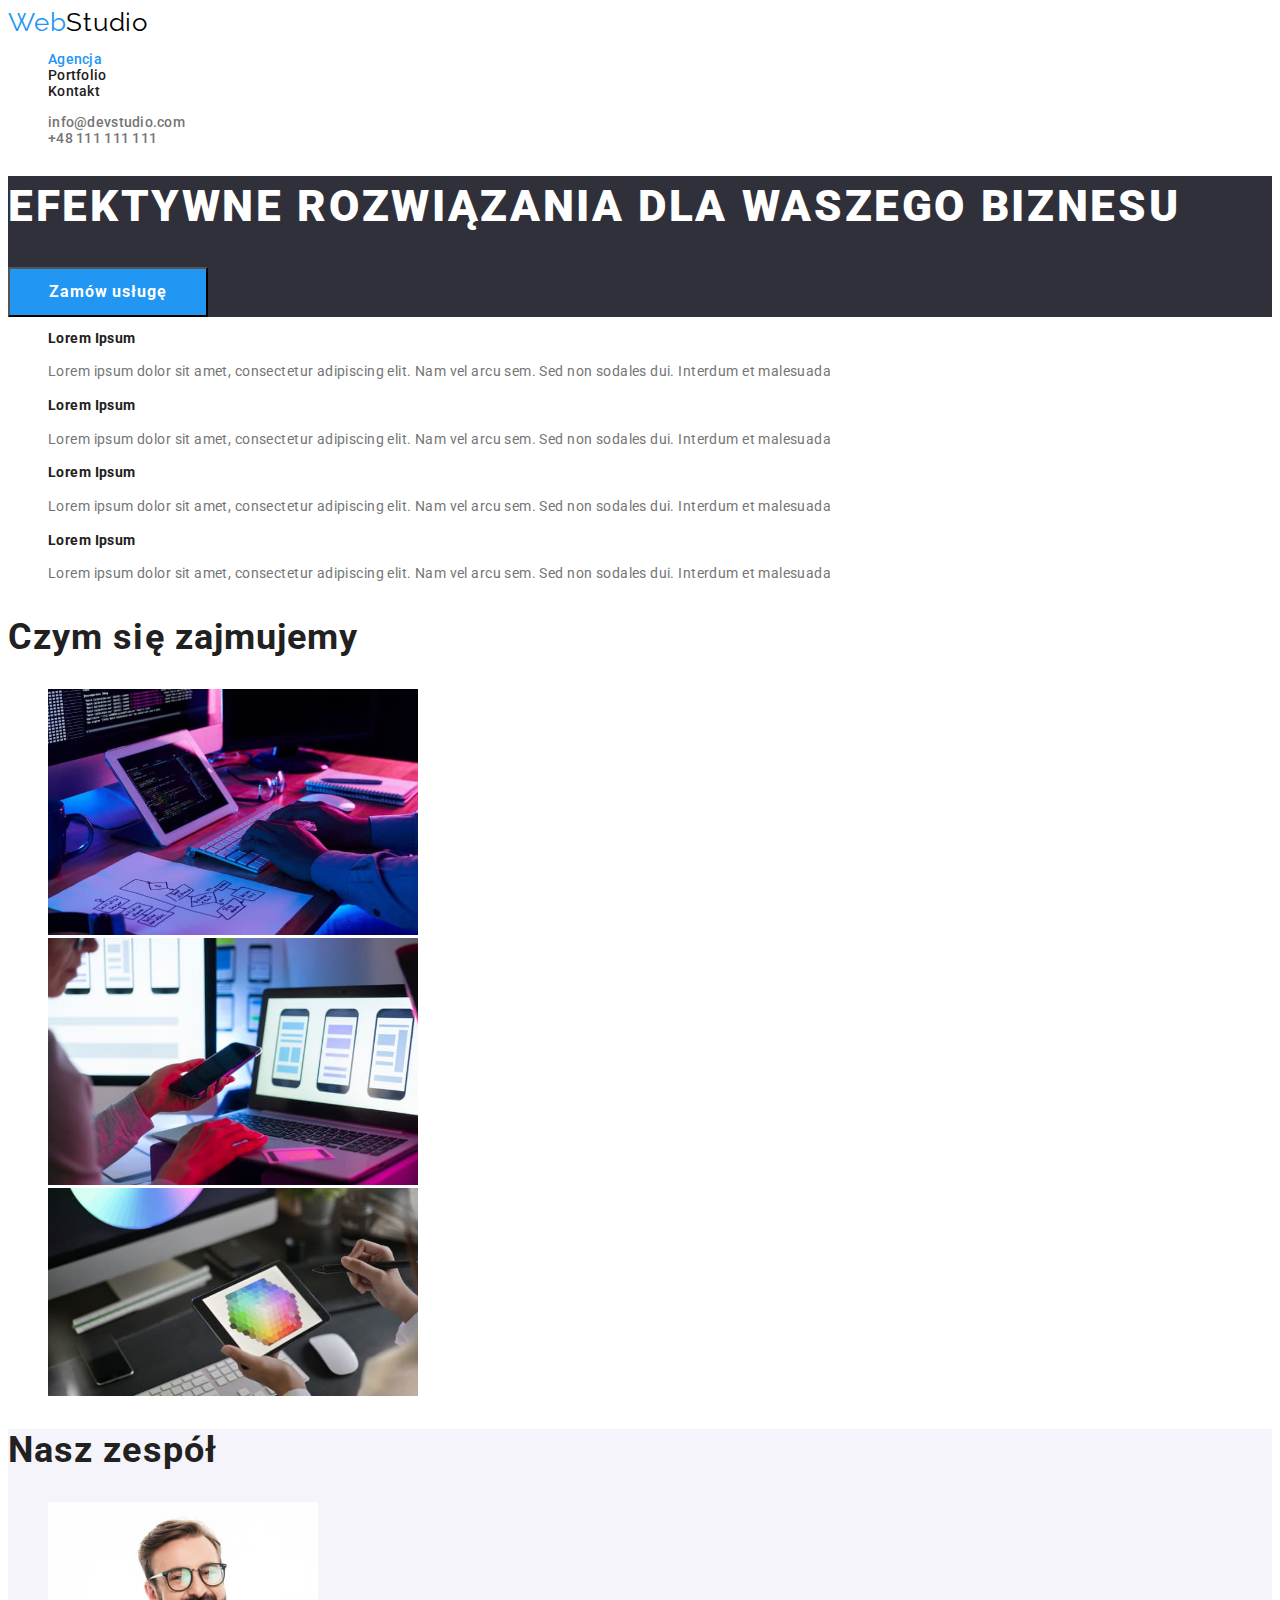
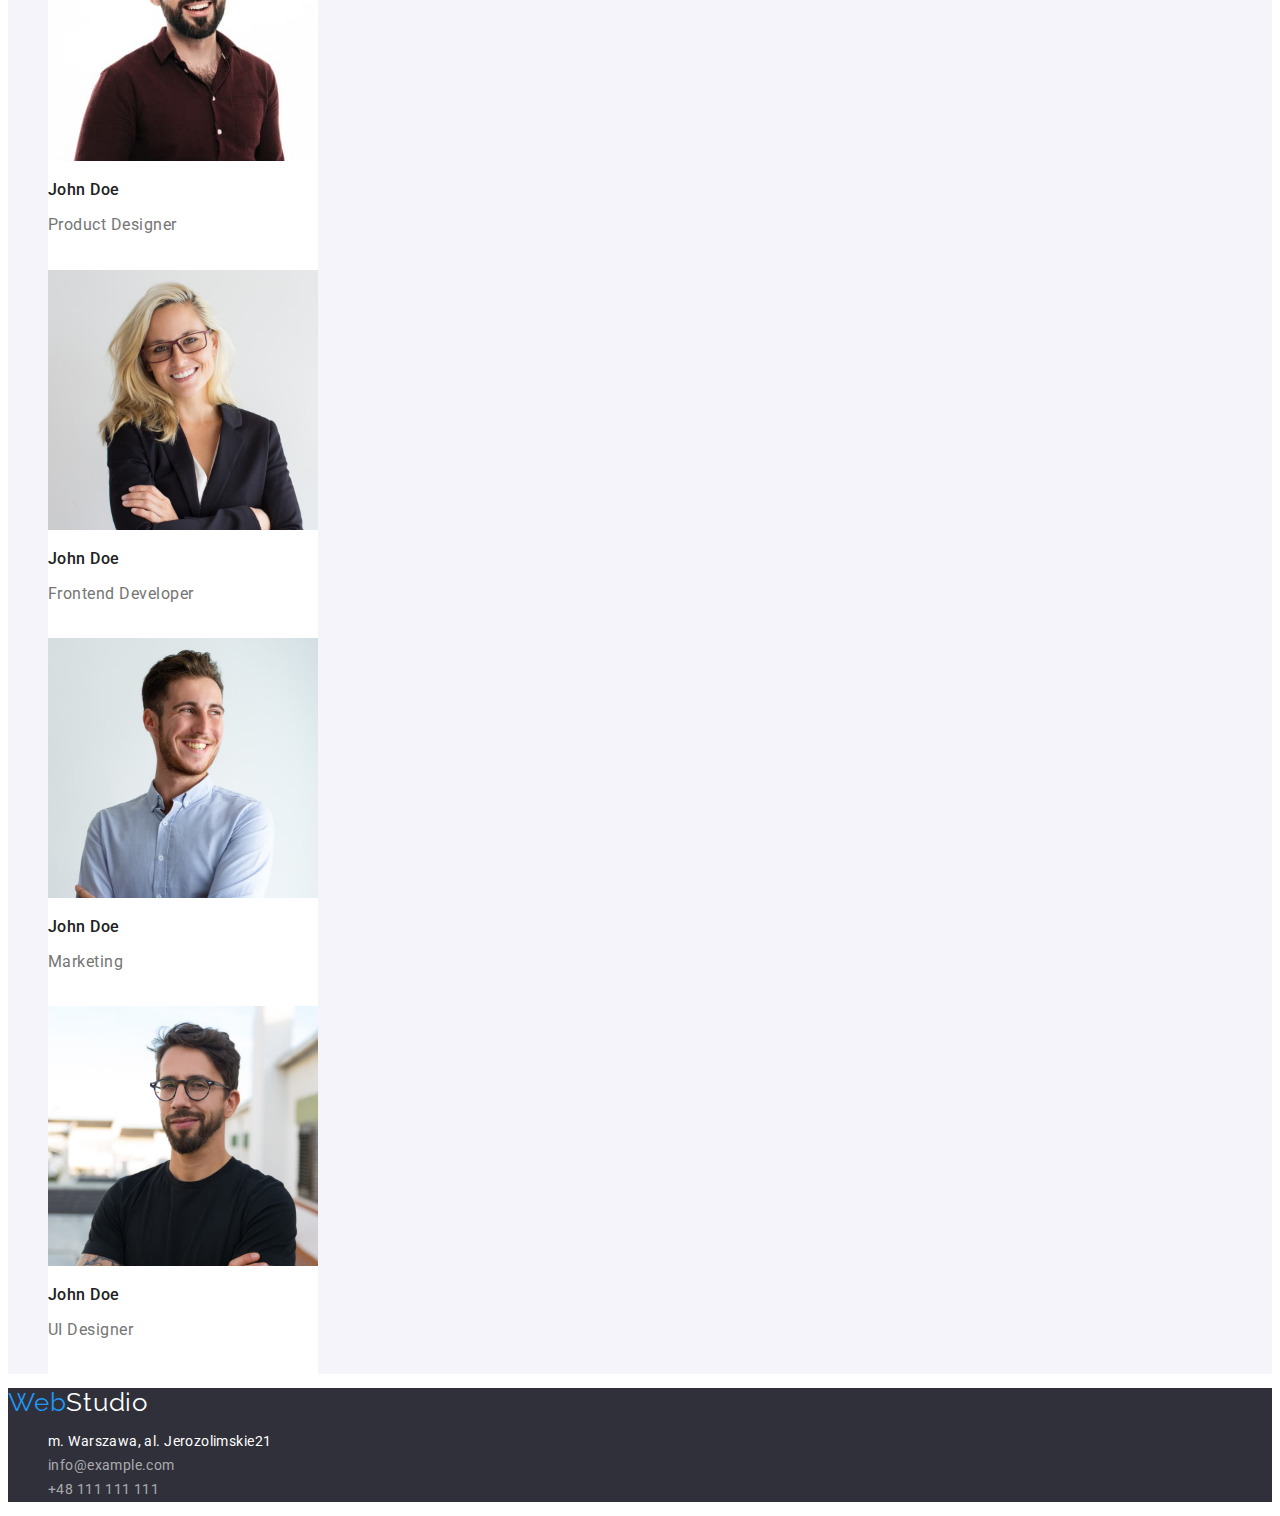
==== index.html @ f98ea54a "e" ====
<!DOCTYPE html>
<html lang="pl">
  <head>
    <meta charset="UTF-8" />
    <meta http-equiv="X-UA-Compatible" content="IE=edge" />
    <meta name="viewport" content="width=<device-width>, initial-scale=1.0" />
    <title>Studio</title>
    <link rel="preconnect" href="https://fonts.googleapis.com" />
    <link rel="preconnect" href="https://fonts.gstatic.com" crossorigin />
    <link
      href="https://fonts.googleapis.com/css2?family=Koulen&family=Montserrat:wght@400;700&family=Nothing+You+Could+Do&family=Raleway:wght@700&family=Roboto:wght@400;500;700;900&display=swap"
      rel="stylesheet"
    />
    <link href="./css/styles.css" rel="stylesheet" />
  </head>
  <body>
    <header>
      <a class="links" href="./index.html"
        ><span class="main-card part-one">Web</span
        ><span class="main-card part-two">Studio</span></a
      >
      <nav>
        <ul>
          <li class="list-item">
            <a class="links agency" href="./index.html">Agencja</a>
          </li>
          <li class="list-item">
            <a class="links pages" href="./portfolio.html">Portfolio</a>
          </li>
          <li class="list-item">
            <a class="links pages" href="#">Kontakt</a>
          </li>
        </ul>
      </nav>
      <ul>
        <li class="list-item">
          <a class="links contacts" href="mailto:info@devstudio.com"
            >info@devstudio.com</a
          >
        </li>
        <li class="list-item">
          <a class="links contacts" href="tel:+48111111111">+48 111 111 111</a>
        </li>
      </ul>
    </header>
    <main>
      <section class="main">
        <h1 class="main-header">EFEKTYWNE ROZWIĄZANIA DLA WASZEGO BIZNESU</h1>
        <button class="main-button button-text" type="button">
          Zamów usługę
        </button>
      </section>
      <section class="list-descritpion">
        <ul>
          <li class="list-item">
            <h3 class="header">Lorem Ipsum</h3>
            <p class="description">
              Lorem ipsum dolor sit amet, consectetur adipiscing elit. Nam vel
              arcu sem. Sed non sodales dui. Interdum et malesuada
            </p>
          </li>
          <li class="list-item">
            <h3 class="header">Lorem Ipsum</h3>
            <p class="description">
              Lorem ipsum dolor sit amet, consectetur adipiscing elit. Nam vel
              arcu sem. Sed non sodales dui. Interdum et malesuada
            </p>
          </li>
          <li class="list-item">
            <h3 class="header">Lorem Ipsum</h3>
            <p class="description">
              Lorem ipsum dolor sit amet, consectetur adipiscing elit. Nam vel
              arcu sem. Sed non sodales dui. Interdum et malesuada
            </p>
          </li>
          <li class="list-item">
            <h3 class="header">Lorem Ipsum</h3>
            <p class="description">
              Lorem ipsum dolor sit amet, consectetur adipiscing elit. Nam vel
              arcu sem. Sed non sodales dui. Interdum et malesuada
            </p>
          </li>
        </ul>
      </section>
      <section>
        <h2 class="title">Czym się zajmujemy</h2>
        <ul>
          <li class="list-item">
            <img
              src="./images/programming1.jpg"
              alt="programowanie"
              width="370"
            />
          </li>

          <li class="list-item">
            <img
              src="./images/programming2.jpg"
              alt="zdjęcie pracy programisty"
              width="370"
            />
          </li>

          <li class="list-item">
            <img
              src="./images/programming3.jpg"
              alt="rysunek na tablecie"
              width="370"
            />
          </li>
        </ul>
      </section>
      <section class="team">
        <h2 class="title">Nasz zespół</h2>
        <ul>
          <li class="item list-item">
            <img
              src="./images/programista1.jpg"
              alt="zdjęcie product designera"
              width="270"
            />
            <h3 class="team-members">John Doe</h3>

            <p class="profession">Product Designer</p>
          </li>
          <li class="item list-item">
            <img
              src="./images/programista2.jpg"
              alt="zdjęcie frontend developera"
              width="270"
            />
            <h3 class="team-members">John Doe</h3>
            <p class="profession">Frontend Developer</p>
          </li>
          <li class="item list-item">
            <img
              src="./images/programista3.jpg"
              alt="zdjęcie marketingowca"
              width="270"
            />
            <h3 class="team-members">John Doe</h3>
            <p class="profession">Marketing</p>
          </li>
          <li class="item list-item">
            <img
              src="./images/programista4.jpg"
              alt="zdjęcie UI designera"
              width="270"
            />
            <h3 class="team-members">John Doe</h3>
            <p class="profession">UI Designer</p>
          </li>
        </ul>
      </section>
    </main>
    <footer class="main-footer">
      <a class="links" href="./index.html"
        ><span class="main-card part-one footer-logo">Web</span
        ><span class="main-card part-logo footer-logo">Studio</span></a
      >
      <address>
        <ul>
          <li class="list-item">
            <a
              class="links digits"
              href="https://goo.gl/maps/2fAuvZjree4Hr7bS9"
              target="_blank"
              rel="noopener nofollow"
              >m. Warszawa, al. Jerozolimskie21</a
            >
          </li>
          <li class="list-item">
            <a class="links contact" href="mailto:info@example.com"
              >info@example.com</a
            >
          </li>
          <li class="list-item">
            <a class="links contact" href="tel:+48111111111">+48 111 111 111</a>
          </li>
        </ul>
      </address>
    </footer>
  </body>
</html>
---- css/styles.css ----
:root {
  --background-color: #ffffff;
  --secondary-font-color: #2196f3;
  --main-button-color: #000000;
  --background-button-color: #2196f3;
  --main-text-color: #212121;
  --secondary-text-color: #ffffff;
  --paragraph-text-color: #757575;
  --footer-text-color: rgba(255, 255, 255, 0.6);
  --background-footer-color: #2f303a;
  --buttons-port-color: #f5f4fa;
  --team-background-color: #f5f4fa;

  --main-font: "Roboto", sans-serif;
}
body {
  background-color: var(--background-color, #ffffff);
  font-family: "Roboto", sans-serif;
  color: var(--main-text-color, #212121);
  font-size: 14px;
  letter-spacing: 0.03em;
}
.links {
  text-decoration: none;
}

.main-card {
  font-family: "Raleway", sans-serif;
  font-size: 26px;
  line-height: 1.1;
  letter-spacing: 0.03em;
}

.main-card:hover,
.main-card:focus {
  color: var(--secondary-font-color, #2196f3);
}

.part-one {
  color: var(--secondary-font-color, #2196f3);
}

.part-two {
  color: var(--main-button-color, #000000);
}

.agency {
  color: var(--secondary-font-color, #2196f3);
  font-family: var(--main-font, "Roboto", sans-serif);
  font-weight: 500;
  font-size: 14px;
  line-height: 1.1;
  letter-spacing: 0.02em;
}

.agency:hover,
.agency:focus {
  color: var(--secondary-font-color, #2196f3);
}

.contacts {
  color: var(--paragraph-text-color, #757575);
  font-family: var(--main-font, "Roboto", sans-serif);
  font-weight: 500;
  font-size: 14px;
  line-height: 1.1;
  letter-spacing: 0.02em;
}

.contacts:hover,
.contacts:focus {
  color: var(--secondary-font-color, #2196f3);
}

.pages {
  color: var(--main-text-color, #212121);
  font-family: var(--main-font, "Roboto", sans-serif);
  font-weight: 500;
  font-size: 14px;
  line-height: 1.1;
  letter-spacing: 0.02em;
}

.pages:hover,
.pages:focus {
  color: var(--secondary-font-color, #2196f3);
}

.list-item {
  list-style-type: none;
}

.item {
  background-color: var(--background-color, #ffffff);
  width: 270px;
  height: 368px;
}

.main {
  background-color: var(--background-footer-color, #21303a);
}

.main-header {
  color: var(--secondary-text-color, #ffffff);
  font-weight: 900;
  font-size: 44px;
  line-height: 1.4;
  letter-spacing: 0.06em;
}

.main-button {
  background-color: var(--background-button-color, #2196f3);
  width: 200px;
  height: 50px;
  cursor: pointer;
}

.button-text {
  color: var(--secondary-text-color, #ffffff);
  font-family: var(--main-font, "Roboto", sans-serif);
  font-weight: 700;
  font-size: 16px;
  line-height: 1.9;
  letter-spacing: 0.06em;
}

.button-text:hover,
.button-text:focus {
  color: var(--secondary-font-color, #2196f3);
}

.header {
  color: var(--main-text-color, #212121);
  font-weight: 700;
  font-size: 14px;
  line-height: 1.1;
  letter-spacing: 0.03em;
}

.description {
  color: var(--paragraph-text-color, #757575);
  font-family: var(--main-font, "Roboto", sans-serif);
  font-size: 14px;
  line-height: 1.7;
  letter-spacing: 0.03em;
}

.list-description {
  padding-bottom: 94px;
}

.title {
  color: var(--main-text-color, #212121);
  font-weight: 700;
  font-size: 36px;
  line-height: 1.2;
  letter-spacing: 0.03em;
}

.team {
  background-color: var(--team-background-color, #f5f4fa);
}

.team-members {
  color: var(--main-text-color, #212121);
  font-family: var(--main-font, "Roboto", sans-serif);
  font-weight: 500;
  font-size: 16px;
  line-height: 1.2;
  letter-spacing: 0.03em;
}

.profession {
  color: var(--paragraph-text-color, #757575);
  font-family: var(--main-font, "Roboto", sans-serif);
  font-size: 16px;
  line-height: 1.2;
  letter-spacing: 0.03em;
}

.main-footer {
  background-color: var(--background-footer-color, #2f303a);
}

.part-logo {
  color: var(--secondary-text-color, #ffffff);
}

.digits {
  color: var(--secondary-text-color, #ffffff);
  font-family: var(--main-font, "Roboto", sans-serif);
  font-style: normal;
  font-size: 14px;
  line-height: 1.7;
  letter-spacing: 0.03em;
}

.digits:hover,
.digits:focus {
  color: var(--secondary-font-color, #2196f3);
}

.contact {
  color: var(--footer-text-color, rgba(255, 255, 255, 0.6));
  font-family: var(--main-font, "Roboto", sans-serif);
  font-style: normal;
  font-size: 14px;
  line-height: 1.7;
  letter-spacing: 0.03em;
}

.contact:hover,
.contact:focus {
  color: var(--secondary-font-color, #2196f3);
}

.secondary-button {
  background-color: var(--buttons-port-color, #f5f4fa);
  font-family: var(--main-font, "Roboto", sans-serif);
  font-weight: 500;
  font-size: 16px;
  line-height: 1.6;
  letter-spacing: 0.03em;
  cursor: pointer;
}

.secondary-button:hover,
.secondary-button:focus {
  background-color: var(--background-button-color, #2196f3);
}

.secondary-item {
  background-color: var(--background-color, #ffffff);
  width: 370px;
  height: 404px;
}

.text {
  color: var(--main-text-color, #212121);
}

.text:hover,
.text:focus {
  color: var(--secondary-text-color, #ffffff);
}

.secondary-description {
  color: var(--main-text-color, #212121);
  font-family: var(--main-font, "Roboto", sans-serif);
  font-weight: 700;
  font-size: 18px;
  line-height: 2;
  letter-spacing: 0.06em;
}

.page-name {
  color: var(--paragraph-text-color, #757575);
  font-family: var(--main-font, "Roboto", sans-serif);
  font-size: 16px;
  line-height: 1.7;
  letter-spacing: 0.03em;
}

.visually-hidden {
  position: absolute;
  width: 1px;
  height: 1px;
  margin: -1px;
  border: 0;
  padding: 0;

  white-space: nowrap;
  clip-path: inset(100%);
  clip: rect(0 0 0 0);
  overflow: hidden;
}
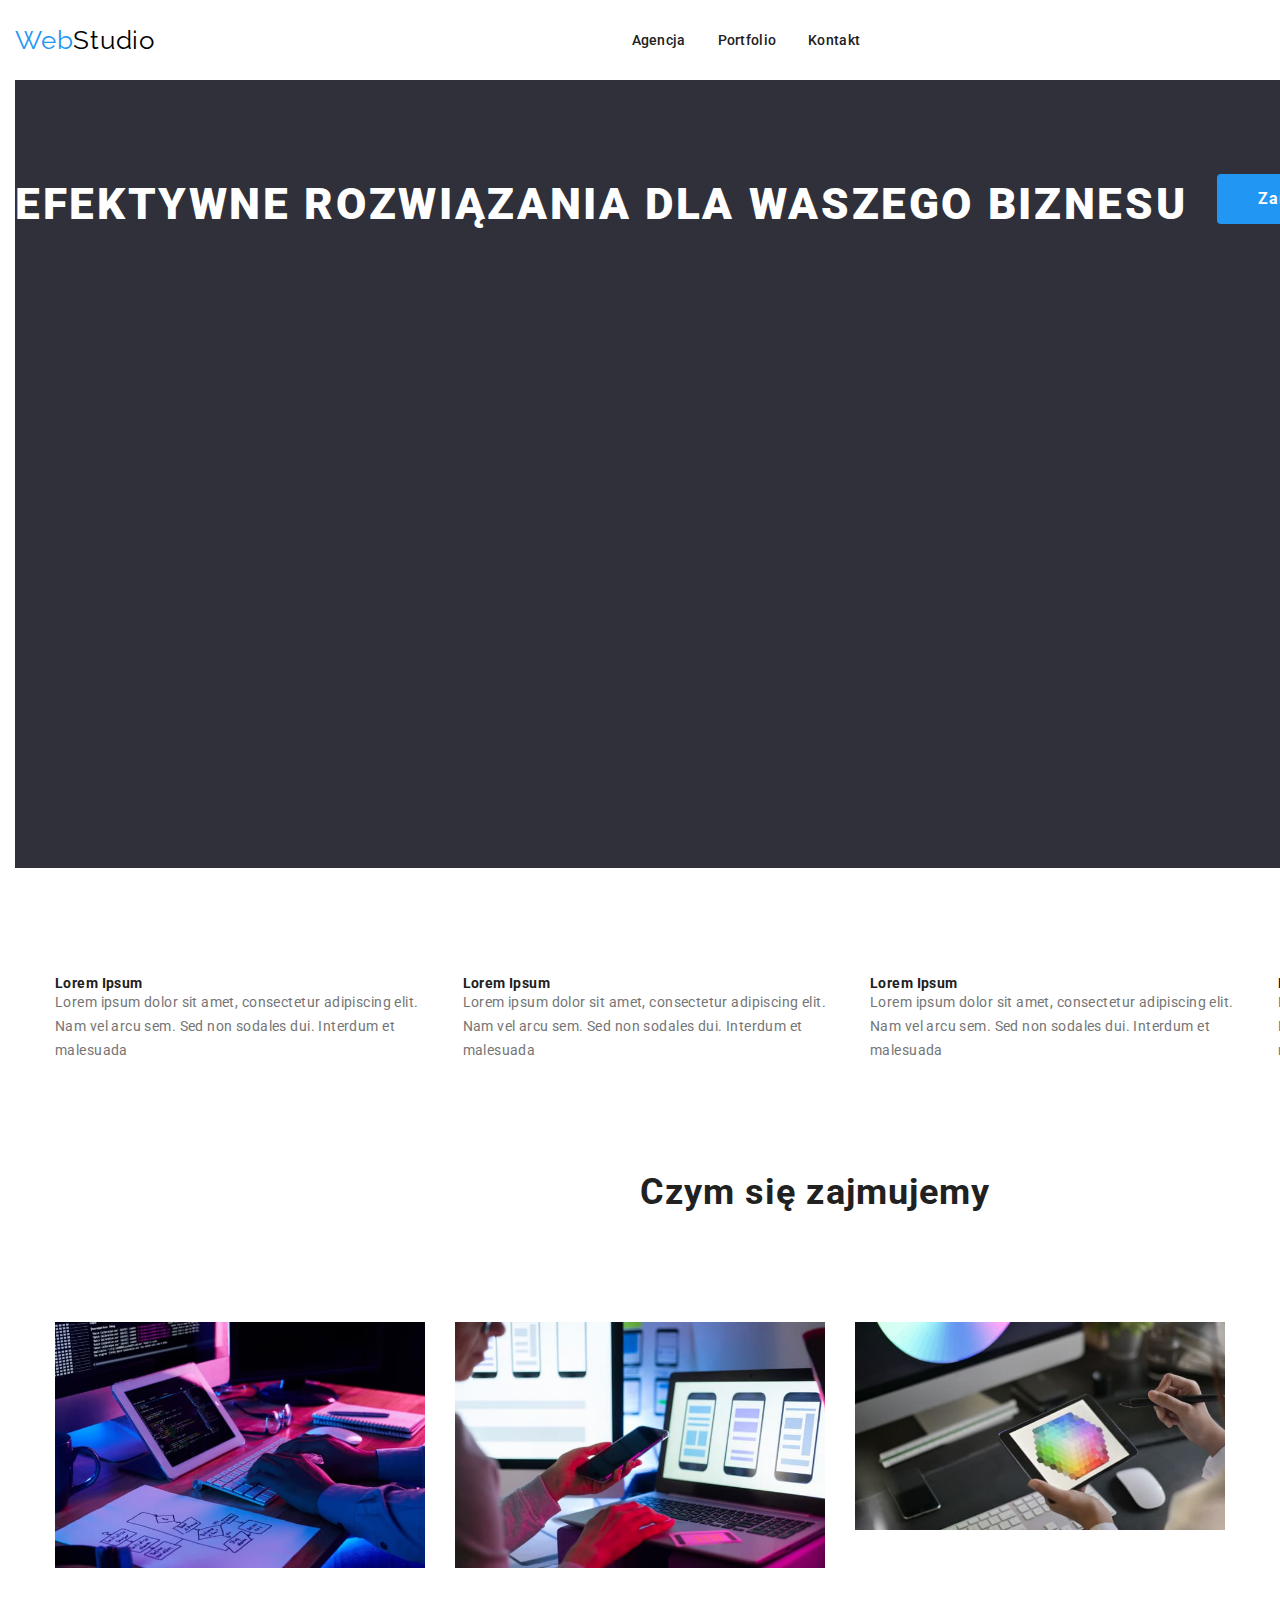
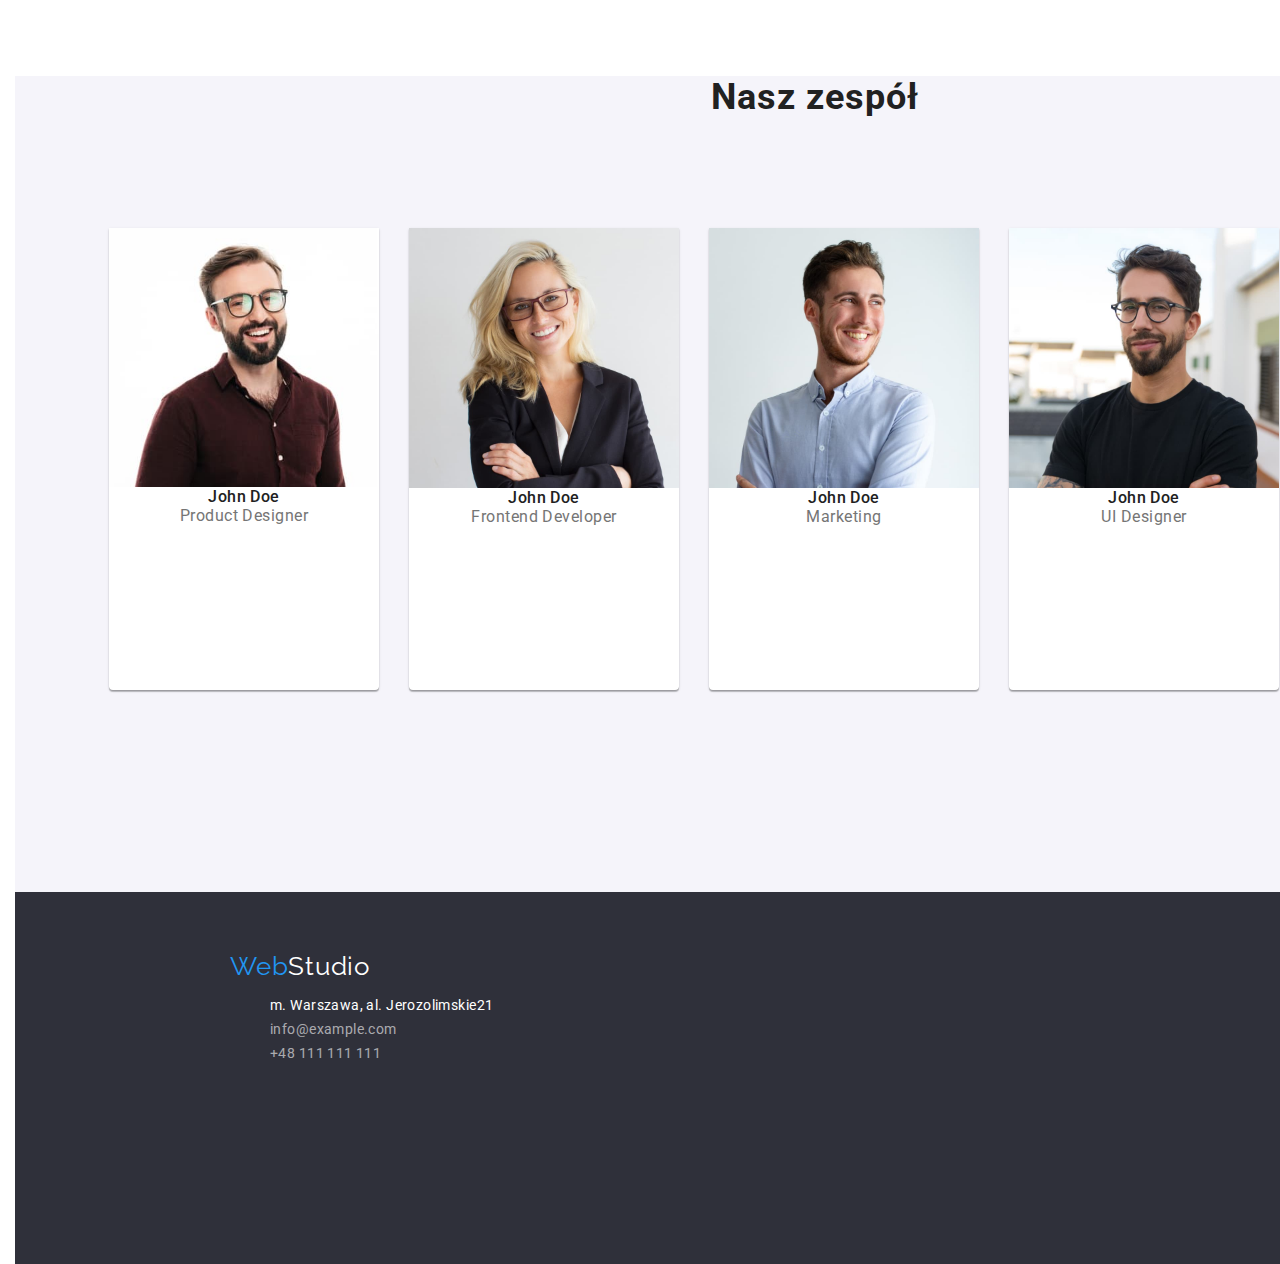
==== commit 155e54e4: "e" ====
--- a/index.html
+++ b/index.html
@@ -11,18 +11,25 @@
       href="https://fonts.googleapis.com/css2?family=Koulen&family=Montserrat:wght@400;700&family=Nothing+You+Could+Do&family=Raleway:wght@700&family=Roboto:wght@400;500;700;900&display=swap"
       rel="stylesheet"
     />
+    <link
+      rel="stylesheet"
+      href="https://cdnjs.cloudflare.com/ajax/libs/modern-normalize/1.1.0/modern-normalize.min.css"
+      integrity="sha512-wpPYUAdjBVSE4KJnH1VR1HeZfpl1ub8YT/NKx4PuQ5NmX2tKuGu6U/JRp5y+Y8XG2tV+wKQpNHVUX03MfMFn9Q=="
+      crossorigin="anonymous"
+      referrerpolicy="no-referrer"
+    />
     <link href="./css/styles.css" rel="stylesheet" />
   </head>
-  <body>
-    <header>
+  <body class="container">
+    <header class="first-header">
       <a class="links" href="./index.html"
         ><span class="main-card part-one">Web</span
         ><span class="main-card part-two">Studio</span></a
       >
       <nav>
-        <ul>
+        <ul class="page">
           <li class="list-item">
-            <a class="links agency" href="./index.html">Agencja</a>
+            <a class="links pages" href="./index.html">Agencja</a>
           </li>
           <li class="list-item">
             <a class="links pages" href="./portfolio.html">Portfolio</a>
@@ -32,26 +39,26 @@
           </li>
         </ul>
       </nav>
-      <ul>
+      <ul class="page">
         <li class="list-item">
           <a class="links contacts" href="mailto:info@devstudio.com"
             >info@devstudio.com</a
           >
         </li>
-        <li class="list-item">
+        <li class="list-item page">
           <a class="links contacts" href="tel:+48111111111">+48 111 111 111</a>
         </li>
       </ul>
     </header>
     <main>
-      <section class="main">
+      <section class="main section">
         <h1 class="main-header">EFEKTYWNE ROZWIĄZANIA DLA WASZEGO BIZNESU</h1>
         <button class="main-button button-text" type="button">
           Zamów usługę
         </button>
       </section>
-      <section class="list-descritpion">
-        <ul>
+      <section>
+        <ul class="section">
           <li class="list-item">
             <h3 class="header">Lorem Ipsum</h3>
             <p class="description">
@@ -84,7 +91,7 @@
       </section>
       <section>
         <h2 class="title">Czym się zajmujemy</h2>
-        <ul>
+        <ul class="section">
           <li class="list-item">
             <img
               src="./images/programming1.jpg"
@@ -112,7 +119,7 @@
       </section>
       <section class="team">
         <h2 class="title">Nasz zespół</h2>
-        <ul>
+        <ul class="section-two">
           <li class="item list-item">
             <img
               src="./images/programista1.jpg"
@@ -158,7 +165,7 @@
         ><span class="main-card part-one footer-logo">Web</span
         ><span class="main-card part-logo footer-logo">Studio</span></a
       >
-      <address>
+      <address class="address">
         <ul>
           <li class="list-item">
             <a
--- a/css/styles.css
+++ b/css/styles.css
@@ -44,46 +44,41 @@
   color: var(--main-button-color, #000000);
 }
 
-.agency {
-  color: var(--secondary-font-color, #2196f3);
+.contacts {
+  color: var(--paragraph-text-color, #757575);
   font-family: var(--main-font, "Roboto", sans-serif);
   font-weight: 500;
   font-size: 14px;
   line-height: 1.1;
   letter-spacing: 0.02em;
-}
-
-.agency:hover,
-.agency:focus {
-  color: var(--secondary-font-color, #2196f3);
-}
-
-.contacts {
-  color: var(--paragraph-text-color, #757575);
+  flex-direction: row;
+  align-items: center;
+}
+
+.contacts:hover,
+.contacts:focus {
+  color: var(--secondary-font-color, #2196f3);
+}
+
+.pages {
+  color: var(--main-text-color, #212121);
   font-family: var(--main-font, "Roboto", sans-serif);
   font-weight: 500;
   font-size: 14px;
   line-height: 1.1;
   letter-spacing: 0.02em;
-}
-
-.contacts:hover,
-.contacts:focus {
-  color: var(--secondary-font-color, #2196f3);
-}
-
-.pages {
-  color: var(--main-text-color, #212121);
-  font-family: var(--main-font, "Roboto", sans-serif);
-  font-weight: 500;
-  font-size: 14px;
-  line-height: 1.1;
-  letter-spacing: 0.02em;
+  gap: 32px;
 }
 
 .pages:hover,
 .pages:focus {
   color: var(--secondary-font-color, #2196f3);
+}
+
+.page {
+  display: flex;
+  flex-direction: row;
+  gap: 32px;
 }
 
 .list-item {
@@ -94,10 +89,16 @@
   background-color: var(--background-color, #ffffff);
   width: 270px;
   height: 368px;
+  box-shadow: 0px 1px 3px rgba(0, 0, 0, 0.12), 0px 1px 1px rgba(0, 0, 0, 0.14),
+    0px 2px 1px rgba(0, 0, 0, 0.2);
+  border-radius: 0px 0px 4px 4px;
+  padding-bottom: 94px;
 }
 
 .main {
   background-color: var(--background-footer-color, #21303a);
+  width: 1600px;
+  height: 600px;
 }
 
 .main-header {
@@ -106,6 +107,7 @@
   font-size: 44px;
   line-height: 1.4;
   letter-spacing: 0.06em;
+  margin-bottom: 30px;
 }
 
 .main-button {
@@ -113,6 +115,8 @@
   width: 200px;
   height: 50px;
   cursor: pointer;
+  border: none;
+  border-radius: 4px;
 }
 
 .button-text {
@@ -146,7 +150,10 @@
 }
 
 .list-description {
-  padding-bottom: 94px;
+  display: flex;
+  flex-direction: column;
+  gap: 30px;
+  padding: 94px;
 }
 
 .title {
@@ -155,10 +162,13 @@
   font-size: 36px;
   line-height: 1.2;
   letter-spacing: 0.03em;
+  text-align: center;
 }
 
 .team {
   background-color: var(--team-background-color, #f5f4fa);
+  width: 1600px;
+  padding-bottom: 94px;
 }
 
 .team-members {
@@ -168,6 +178,7 @@
   font-size: 16px;
   line-height: 1.2;
   letter-spacing: 0.03em;
+  text-align: center;
 }
 
 .profession {
@@ -176,10 +187,16 @@
   font-size: 16px;
   line-height: 1.2;
   letter-spacing: 0.03em;
+  text-align: center;
 }
 
 .main-footer {
   background-color: var(--background-footer-color, #2f303a);
+  width: 1600px;
+  height: 252px;
+  padding-left: 215px;
+  padding-top: 60px;
+  padding-bottom: 60px;
 }
 
 .part-logo {
@@ -222,6 +239,16 @@
   line-height: 1.6;
   letter-spacing: 0.03em;
   cursor: pointer;
+  border: none;
+}
+
+.button {
+  display: flex;
+  flex-direction: row;
+  border-radius: 4px;
+  justify-content: center;
+  align-items: center;
+  gap: 8px;
 }
 
 .secondary-button:hover,
@@ -251,6 +278,7 @@
   font-size: 18px;
   line-height: 2;
   letter-spacing: 0.06em;
+  text-align: center;
 }
 
 .page-name {
@@ -259,6 +287,7 @@
   font-size: 16px;
   line-height: 1.7;
   letter-spacing: 0.03em;
+  text-align: center;
 }
 
 .visually-hidden {
@@ -274,3 +303,68 @@
   clip: rect(0 0 0 0);
   overflow: hidden;
 }
+
+.container {
+  width: 1600px;
+  margin: 0 auto;
+  padding: 0 15px;
+}
+
+h1,
+h2,
+h3,
+h4,
+h5,
+h6,
+p {
+  margin: 0;
+  justify-content: center;
+}
+
+img {
+  display: block;
+  max-width: 100%;
+  height: auto;
+}
+
+.section {
+  padding-top: 94px;
+  padding-bottom: 94px;
+  width: 1600px;
+
+  display: flex;
+  flex-direction: row;
+  gap: 30px;
+  align-items: space-around;
+}
+
+.portfolio-section {
+  width: 1170px;
+  display: flex;
+  flex-direction: row;
+  flex-wrap: wrap;
+  align-content: center;
+  gap: 30px;
+}
+
+.section-two {
+  padding: 94px;
+  width: 1170px;
+  left: 215px;
+  top: 174px;
+
+  display: flex;
+  flex-direction: row;
+  justify-content: center;
+  align-items: center;
+  gap: 30px;
+}
+
+.first-header {
+  width: 1600px;
+  height: 80px;
+
+  display: flex;
+  align-items: center;
+  justify-content: space-between;
+}
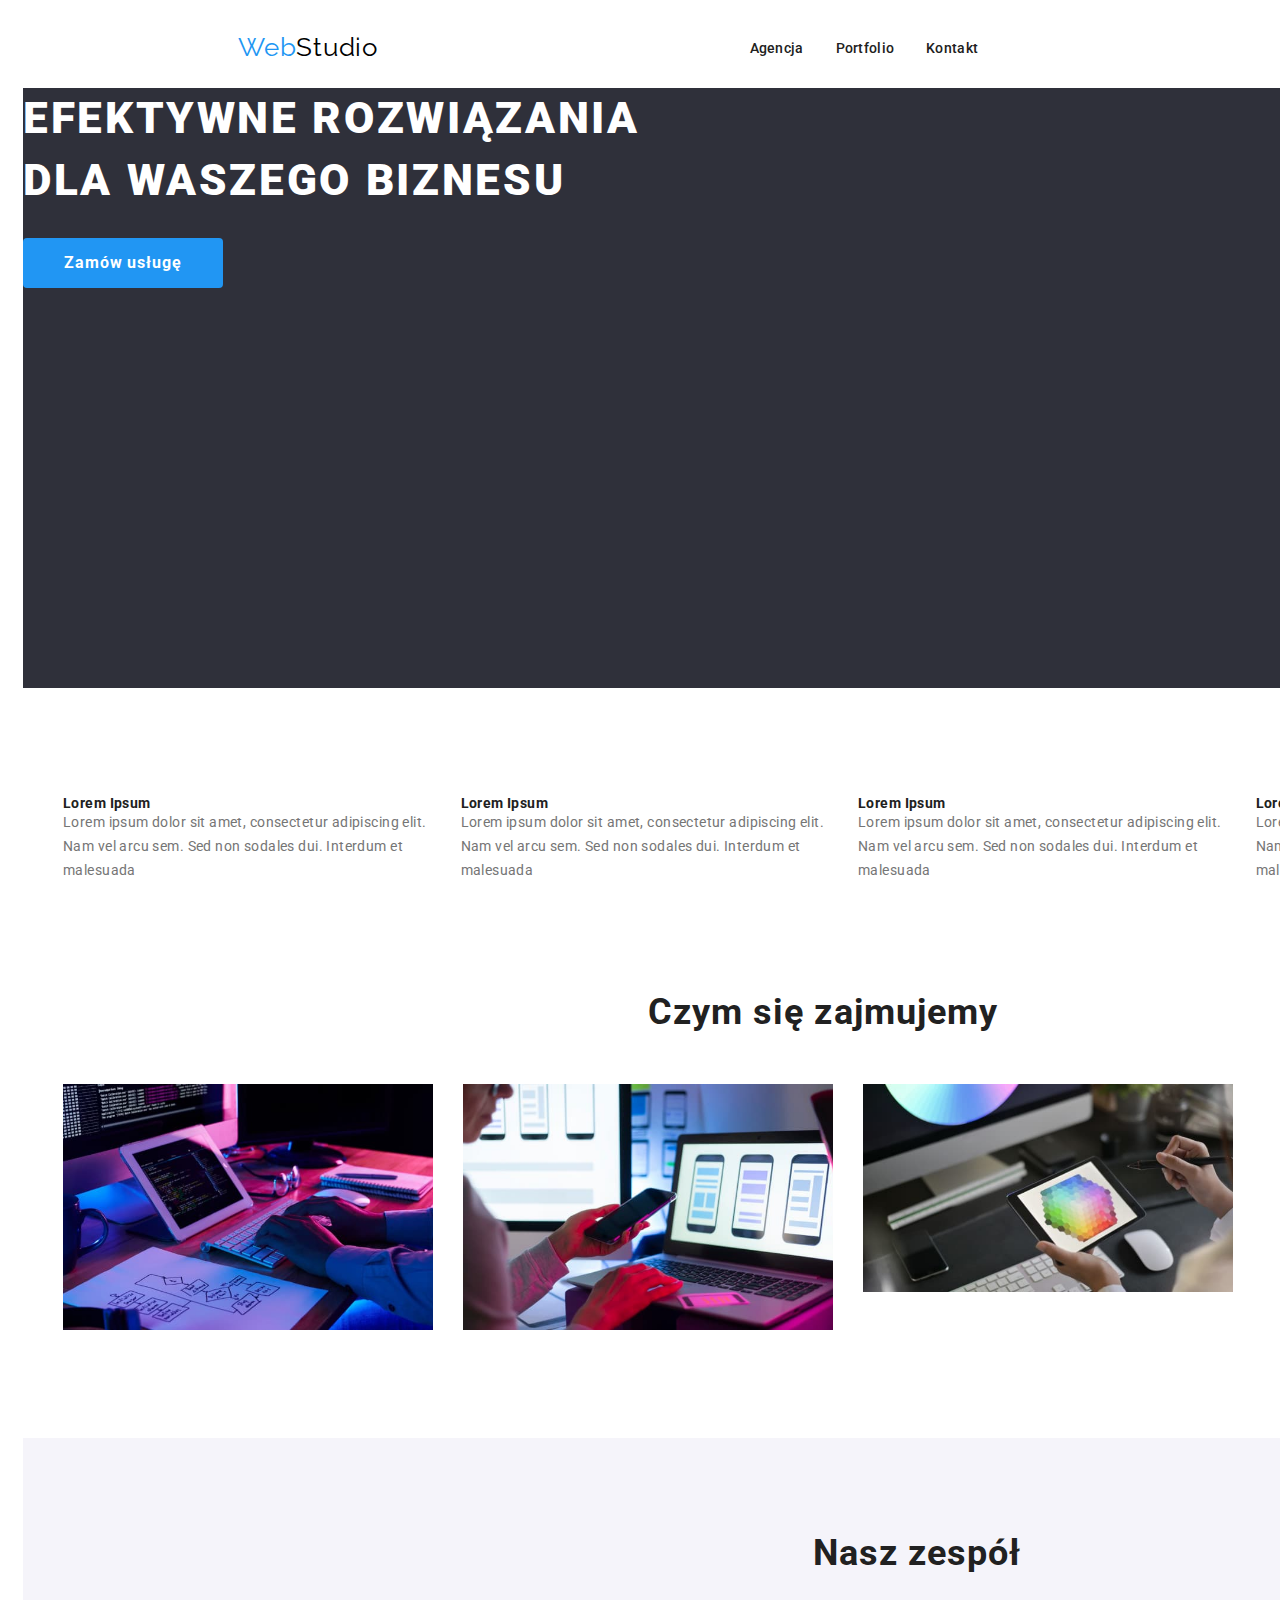
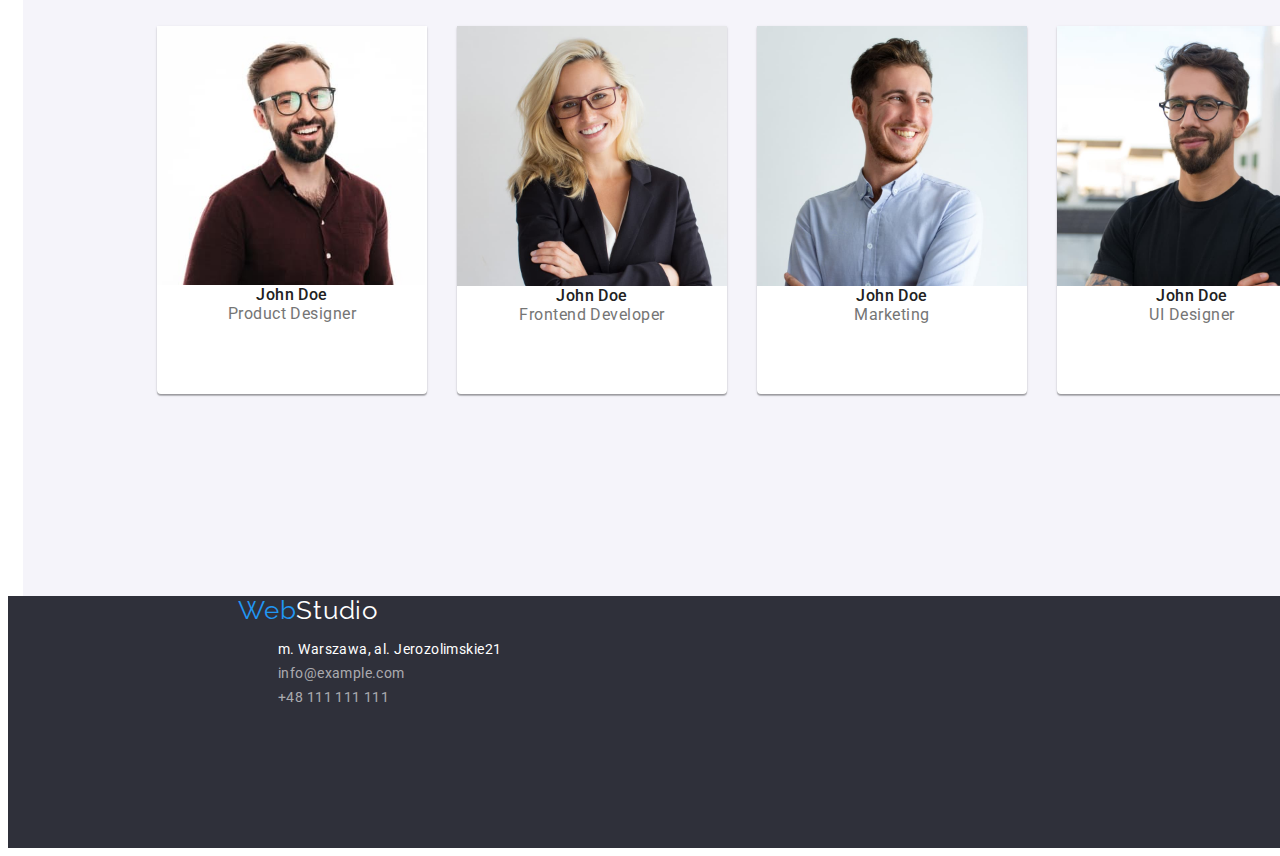
==== commit c3809663: "e" ====
--- a/index.html
+++ b/index.html
@@ -20,9 +20,9 @@
     />
     <link href="./css/styles.css" rel="stylesheet" />
   </head>
-  <body class="container">
-    <header class="first-header">
-      <a class="links" href="./index.html"
+  <body>
+    <header class="first-header container">
+      <a class="links logo" href="./index.html"
         ><span class="main-card part-one">Web</span
         ><span class="main-card part-two">Studio</span></a
       >
@@ -50,8 +50,8 @@
         </li>
       </ul>
     </header>
-    <main>
-      <section class="main section">
+    <main class="container">
+      <section class="main">
         <h1 class="main-header">EFEKTYWNE ROZWIĄZANIA DLA WASZEGO BIZNESU</h1>
         <button class="main-button button-text" type="button">
           Zamów usługę
@@ -91,7 +91,7 @@
       </section>
       <section>
         <h2 class="title">Czym się zajmujemy</h2>
-        <ul class="section">
+        <ul class="section-two">
           <li class="list-item">
             <img
               src="./images/programming1.jpg"
@@ -160,13 +160,13 @@
         </ul>
       </section>
     </main>
-    <footer class="main-footer">
-      <a class="links" href="./index.html"
+    <footer class="main-footer container">
+      <a class="links logo" href="./index.html"
         ><span class="main-card part-one footer-logo">Web</span
         ><span class="main-card part-logo footer-logo">Studio</span></a
       >
-      <address class="address">
-        <ul>
+      <address>
+        <ul class="address">
           <li class="list-item">
             <a
               class="links digits"
--- a/css/styles.css
+++ b/css/styles.css
@@ -83,6 +83,7 @@
 
 .list-item {
   list-style-type: none;
+  gap: 30px;
 }
 
 .item {
@@ -92,7 +93,6 @@
   box-shadow: 0px 1px 3px rgba(0, 0, 0, 0.12), 0px 1px 1px rgba(0, 0, 0, 0.14),
     0px 2px 1px rgba(0, 0, 0, 0.2);
   border-radius: 0px 0px 4px 4px;
-  padding-bottom: 94px;
 }
 
 .main {
@@ -107,7 +107,12 @@
   font-size: 44px;
   line-height: 1.4;
   letter-spacing: 0.06em;
+  width: 696px;
+  height: 120px;
   margin-bottom: 30px;
+
+  padding: 200px auto;
+  display: flex;
 }
 
 .main-button {
@@ -162,13 +167,14 @@
   font-size: 36px;
   line-height: 1.2;
   letter-spacing: 0.03em;
+  margin-bottom: 50px;
   text-align: center;
 }
 
 .team {
   background-color: var(--team-background-color, #f5f4fa);
   width: 1600px;
-  padding-bottom: 94px;
+  padding: 94px;
 }
 
 .team-members {
@@ -194,9 +200,7 @@
   background-color: var(--background-footer-color, #2f303a);
   width: 1600px;
   height: 252px;
-  padding-left: 215px;
-  padding-top: 60px;
-  padding-bottom: 60px;
+  left: 0px;
 }
 
 .part-logo {
@@ -210,6 +214,9 @@
   font-size: 14px;
   line-height: 1.7;
   letter-spacing: 0.03em;
+  margin-bottom: 9px;
+  margin-top: 20px;
+  text-align: center;
 }
 
 .digits:hover,
@@ -224,6 +231,8 @@
   font-size: 14px;
   line-height: 1.7;
   letter-spacing: 0.03em;
+  margin-bottom: 9px;
+  text-align: center;
 }
 
 .contact:hover,
@@ -240,6 +249,8 @@
   letter-spacing: 0.03em;
   cursor: pointer;
   border: none;
+  width: 93px;
+  height: 38px;
 }
 
 .button {
@@ -260,6 +271,7 @@
   background-color: var(--background-color, #ffffff);
   width: 370px;
   height: 404px;
+  border: 1px solid #eeeeee;
 }
 
 .text {
@@ -330,7 +342,6 @@
 .section {
   padding-top: 94px;
   padding-bottom: 94px;
-  width: 1600px;
 
   display: flex;
   flex-direction: row;
@@ -339,24 +350,19 @@
 }
 
 .portfolio-section {
-  width: 1170px;
-  display: flex;
-  flex-direction: row;
+  margin-bottom: 94px;
+
+  display: flex;
   flex-wrap: wrap;
+  justify-content: center;
+  gap: 30px;
+}
+
+.section-two {
+  padding-bottom: 94px;
+  display: flex;
+  flex-direction: row;
   align-content: center;
-  gap: 30px;
-}
-
-.section-two {
-  padding: 94px;
-  width: 1170px;
-  left: 215px;
-  top: 174px;
-
-  display: flex;
-  flex-direction: row;
-  justify-content: center;
-  align-items: center;
   gap: 30px;
 }
 
@@ -368,3 +374,13 @@
   align-items: center;
   justify-content: space-between;
 }
+
+.logo {
+  width: 145px;
+  height: 31px;
+  margin-left: 215px;
+}
+
+address {
+  margin-left: 215px;
+}
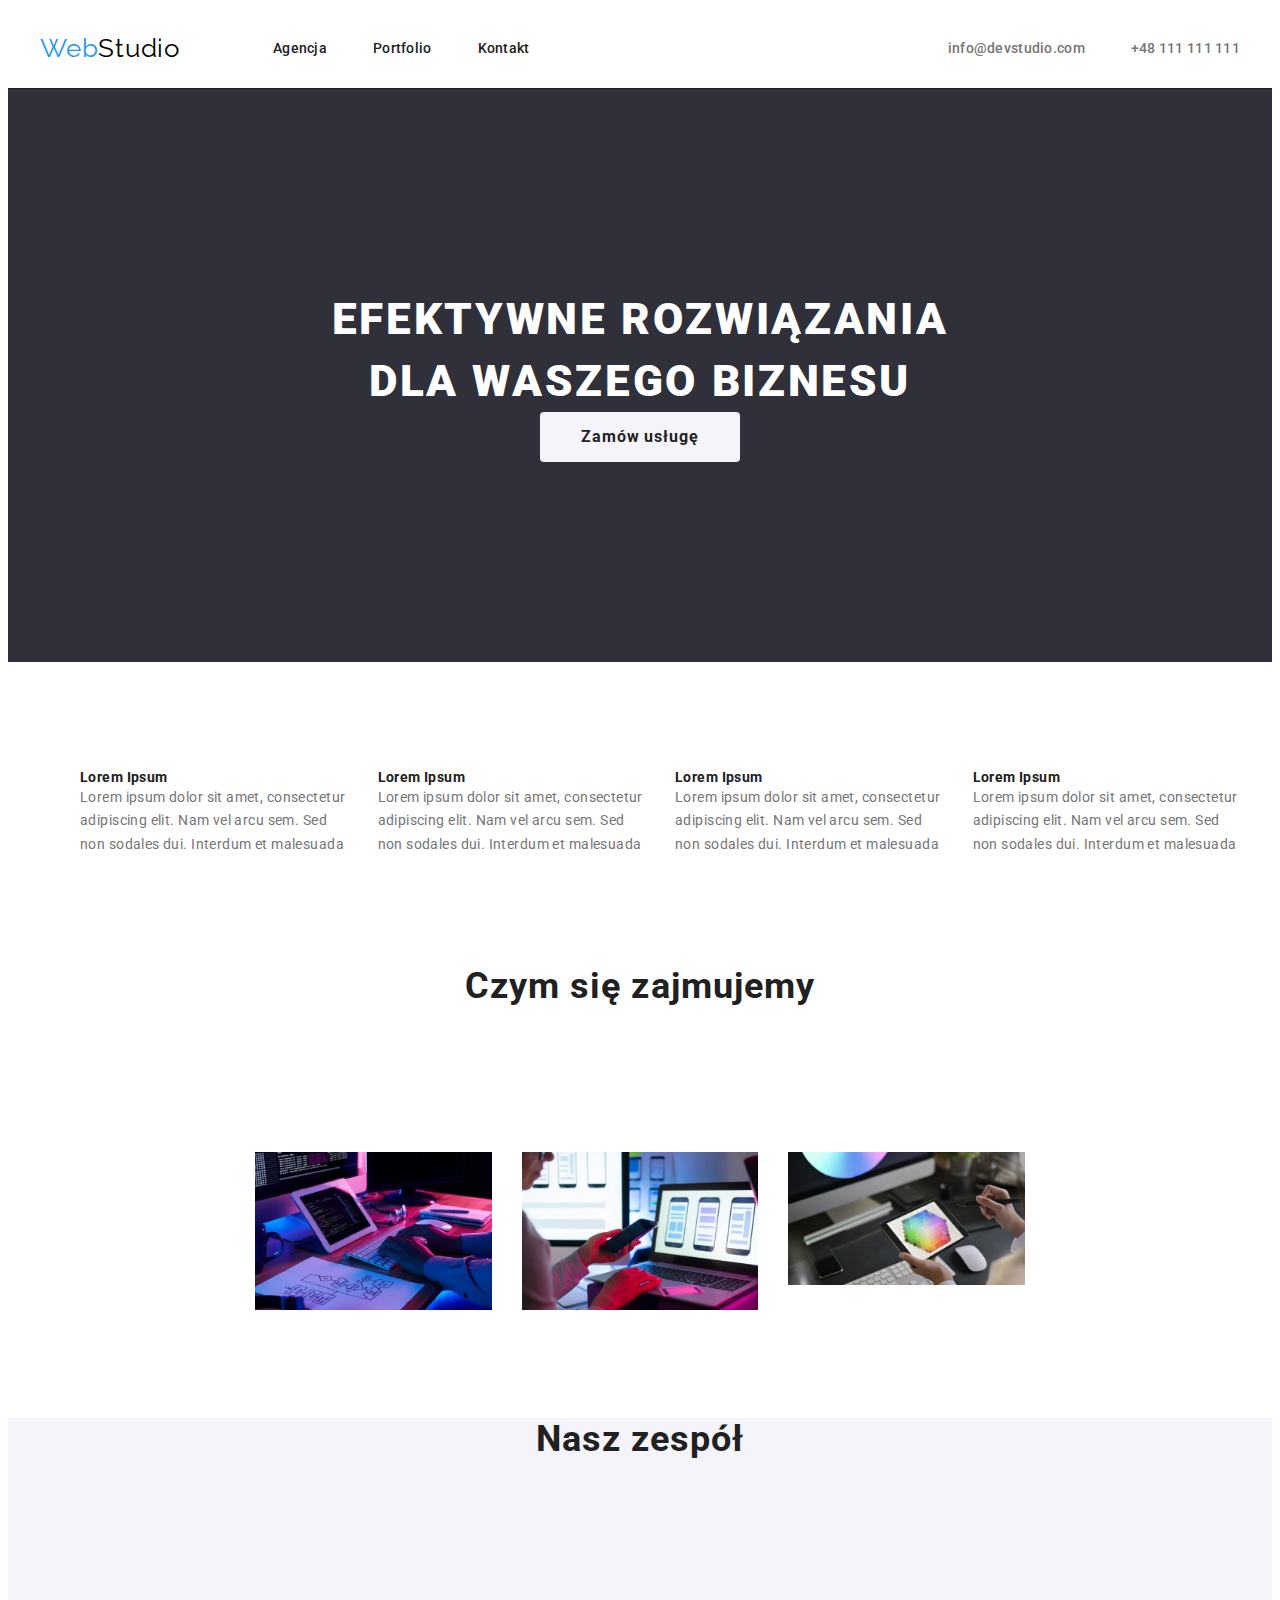
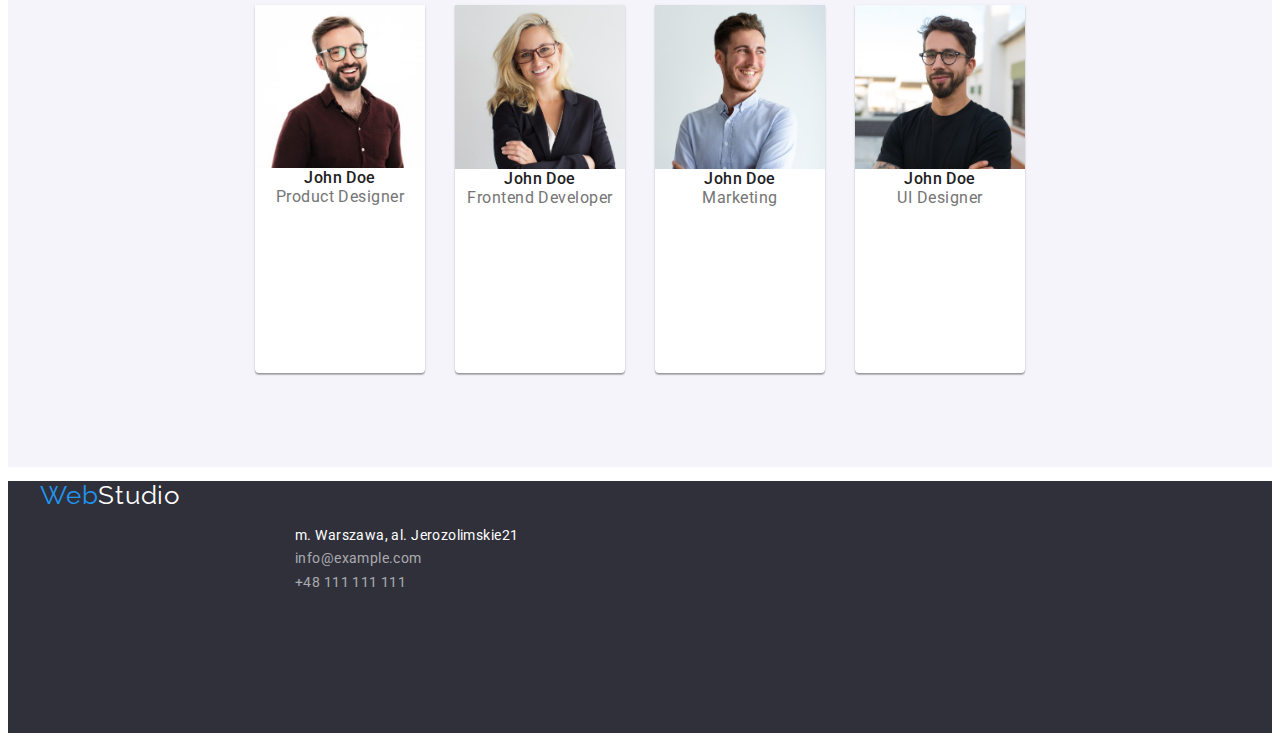
==== commit fedec751: "e" ====
--- a/index.html
+++ b/index.html
@@ -21,171 +21,187 @@
     <link href="./css/styles.css" rel="stylesheet" />
   </head>
   <body>
-    <header class="first-header container">
-      <a class="links logo" href="./index.html"
-        ><span class="main-card part-one">Web</span
-        ><span class="main-card part-two">Studio</span></a
-      >
-      <nav>
-        <ul class="page">
+    <header class="primary-header">
+      <div class="first-header container">
+        <a class="links" href="./index.html"
+          ><span class="main-card part-one">Web</span
+          ><span class="main-card part-two">Studio</span></a
+        >
+        <nav>
+          <ul class="navigation-list">
+            <li class="list-item">
+              <a class="links pages" href="./index.html">Agencja</a>
+            </li>
+            <li class="list-item">
+              <a class="links pages" href="./portfolio.html">Portfolio</a>
+            </li>
+            <li class="list-item">
+              <a class="links pages" href="#">Kontakt</a>
+            </li>
+          </ul>
+        </nav>
+        <ul class="contact-list">
           <li class="list-item">
-            <a class="links pages" href="./index.html">Agencja</a>
+            <a class="links contacts" href="mailto:info@devstudio.com"
+              >info@devstudio.com</a
+            >
           </li>
-          <li class="list-item">
-            <a class="links pages" href="./portfolio.html">Portfolio</a>
-          </li>
-          <li class="list-item">
-            <a class="links pages" href="#">Kontakt</a>
+          <li class="list-item page">
+            <a class="links contacts" href="tel:+48111111111"
+              >+48 111 111 111</a
+            >
           </li>
         </ul>
-      </nav>
-      <ul class="page">
-        <li class="list-item">
-          <a class="links contacts" href="mailto:info@devstudio.com"
-            >info@devstudio.com</a
-          >
-        </li>
-        <li class="list-item page">
-          <a class="links contacts" href="tel:+48111111111">+48 111 111 111</a>
-        </li>
-      </ul>
+      </div>
     </header>
-    <main class="container">
+    <main>
       <section class="main">
-        <h1 class="main-header">EFEKTYWNE ROZWIĄZANIA DLA WASZEGO BIZNESU</h1>
-        <button class="main-button button-text" type="button">
-          Zamów usługę
-        </button>
+        <div class="container">
+          <h1 class="main-header">EFEKTYWNE ROZWIĄZANIA DLA WASZEGO BIZNESU</h1>
+          <button class="main-button button-text" type="button">
+            Zamów usługę
+          </button>
+        </div>
       </section>
       <section>
-        <ul class="section">
-          <li class="list-item">
-            <h3 class="header">Lorem Ipsum</h3>
-            <p class="description">
-              Lorem ipsum dolor sit amet, consectetur adipiscing elit. Nam vel
-              arcu sem. Sed non sodales dui. Interdum et malesuada
-            </p>
-          </li>
-          <li class="list-item">
-            <h3 class="header">Lorem Ipsum</h3>
-            <p class="description">
-              Lorem ipsum dolor sit amet, consectetur adipiscing elit. Nam vel
-              arcu sem. Sed non sodales dui. Interdum et malesuada
-            </p>
-          </li>
-          <li class="list-item">
-            <h3 class="header">Lorem Ipsum</h3>
-            <p class="description">
-              Lorem ipsum dolor sit amet, consectetur adipiscing elit. Nam vel
-              arcu sem. Sed non sodales dui. Interdum et malesuada
-            </p>
-          </li>
-          <li class="list-item">
-            <h3 class="header">Lorem Ipsum</h3>
-            <p class="description">
-              Lorem ipsum dolor sit amet, consectetur adipiscing elit. Nam vel
-              arcu sem. Sed non sodales dui. Interdum et malesuada
-            </p>
-          </li>
-        </ul>
+        <div class="container">
+          <ul class="section">
+            <li class="list-item">
+              <h3 class="header">Lorem Ipsum</h3>
+              <p class="description">
+                Lorem ipsum dolor sit amet, consectetur adipiscing elit. Nam vel
+                arcu sem. Sed non sodales dui. Interdum et malesuada
+              </p>
+            </li>
+            <li class="list-item">
+              <h3 class="header">Lorem Ipsum</h3>
+              <p class="description">
+                Lorem ipsum dolor sit amet, consectetur adipiscing elit. Nam vel
+                arcu sem. Sed non sodales dui. Interdum et malesuada
+              </p>
+            </li>
+            <li class="list-item">
+              <h3 class="header">Lorem Ipsum</h3>
+              <p class="description">
+                Lorem ipsum dolor sit amet, consectetur adipiscing elit. Nam vel
+                arcu sem. Sed non sodales dui. Interdum et malesuada
+              </p>
+            </li>
+            <li class="list-item">
+              <h3 class="header">Lorem Ipsum</h3>
+              <p class="description">
+                Lorem ipsum dolor sit amet, consectetur adipiscing elit. Nam vel
+                arcu sem. Sed non sodales dui. Interdum et malesuada
+              </p>
+            </li>
+          </ul>
+        </div>
       </section>
       <section>
-        <h2 class="title">Czym się zajmujemy</h2>
-        <ul class="section-two">
-          <li class="list-item">
-            <img
-              src="./images/programming1.jpg"
-              alt="programowanie"
-              width="370"
-            />
-          </li>
+        <div class="container">
+          <h2 class="title">Czym się zajmujemy</h2>
+          <ul class="section-two">
+            <li class="list-item">
+              <img
+                src="./images/programming1.jpg"
+                alt="programowanie"
+                width="370"
+              />
+            </li>
 
-          <li class="list-item">
-            <img
-              src="./images/programming2.jpg"
-              alt="zdjęcie pracy programisty"
-              width="370"
-            />
-          </li>
+            <li class="list-item">
+              <img
+                src="./images/programming2.jpg"
+                alt="zdjęcie pracy programisty"
+                width="370"
+              />
+            </li>
 
-          <li class="list-item">
-            <img
-              src="./images/programming3.jpg"
-              alt="rysunek na tablecie"
-              width="370"
-            />
-          </li>
-        </ul>
+            <li class="list-item">
+              <img
+                src="./images/programming3.jpg"
+                alt="rysunek na tablecie"
+                width="370"
+              />
+            </li>
+          </ul>
+        </div>
       </section>
       <section class="team">
-        <h2 class="title">Nasz zespół</h2>
-        <ul class="section-two">
-          <li class="item list-item">
-            <img
-              src="./images/programista1.jpg"
-              alt="zdjęcie product designera"
-              width="270"
-            />
-            <h3 class="team-members">John Doe</h3>
+        <div class="container">
+          <h2 class="title">Nasz zespół</h2>
+          <ul class="section-two">
+            <li class="item list-item">
+              <img
+                src="./images/programista1.jpg"
+                alt="zdjęcie product designera"
+                width="270"
+              />
+              <h3 class="team-members">John Doe</h3>
 
-            <p class="profession">Product Designer</p>
-          </li>
-          <li class="item list-item">
-            <img
-              src="./images/programista2.jpg"
-              alt="zdjęcie frontend developera"
-              width="270"
-            />
-            <h3 class="team-members">John Doe</h3>
-            <p class="profession">Frontend Developer</p>
-          </li>
-          <li class="item list-item">
-            <img
-              src="./images/programista3.jpg"
-              alt="zdjęcie marketingowca"
-              width="270"
-            />
-            <h3 class="team-members">John Doe</h3>
-            <p class="profession">Marketing</p>
-          </li>
-          <li class="item list-item">
-            <img
-              src="./images/programista4.jpg"
-              alt="zdjęcie UI designera"
-              width="270"
-            />
-            <h3 class="team-members">John Doe</h3>
-            <p class="profession">UI Designer</p>
-          </li>
-        </ul>
+              <p class="profession">Product Designer</p>
+            </li>
+            <li class="item list-item">
+              <img
+                src="./images/programista2.jpg"
+                alt="zdjęcie frontend developera"
+                width="270"
+              />
+              <h3 class="team-members">John Doe</h3>
+              <p class="profession">Frontend Developer</p>
+            </li>
+            <li class="item list-item">
+              <img
+                src="./images/programista3.jpg"
+                alt="zdjęcie marketingowca"
+                width="270"
+              />
+              <h3 class="team-members">John Doe</h3>
+              <p class="profession">Marketing</p>
+            </li>
+            <li class="item list-item">
+              <img
+                src="./images/programista4.jpg"
+                alt="zdjęcie UI designera"
+                width="270"
+              />
+              <h3 class="team-members">John Doe</h3>
+              <p class="profession">UI Designer</p>
+            </li>
+          </ul>
+        </div>
       </section>
     </main>
-    <footer class="main-footer container">
-      <a class="links logo" href="./index.html"
-        ><span class="main-card part-one footer-logo">Web</span
-        ><span class="main-card part-logo footer-logo">Studio</span></a
-      >
-      <address>
-        <ul class="address">
-          <li class="list-item">
-            <a
-              class="links digits"
-              href="https://goo.gl/maps/2fAuvZjree4Hr7bS9"
-              target="_blank"
-              rel="noopener nofollow"
-              >m. Warszawa, al. Jerozolimskie21</a
-            >
-          </li>
-          <li class="list-item">
-            <a class="links contact" href="mailto:info@example.com"
-              >info@example.com</a
-            >
-          </li>
-          <li class="list-item">
-            <a class="links contact" href="tel:+48111111111">+48 111 111 111</a>
-          </li>
-        </ul>
-      </address>
+    <footer class="main-footer">
+      <div class="container">
+        <a class="links" href="./index.html"
+          ><span class="main-card part-one footer-logo">Web</span
+          ><span class="main-card part-logo footer-logo">Studio</span></a
+        >
+        <address>
+          <ul class="address">
+            <li class="list-item">
+              <a
+                class="links digits"
+                href="https://goo.gl/maps/2fAuvZjree4Hr7bS9"
+                target="_blank"
+                rel="noopener nofollow"
+                >m. Warszawa, al. Jerozolimskie21</a
+              >
+            </li>
+            <li class="list-item">
+              <a class="links contact" href="mailto:info@example.com"
+                >info@example.com</a
+              >
+            </li>
+            <li class="list-item">
+              <a class="links contact" href="tel:+48111111111"
+                >+48 111 111 111</a
+              >
+            </li>
+          </ul>
+        </address>
+      </div>
     </footer>
   </body>
 </html>
--- a/css/styles.css
+++ b/css/styles.css
@@ -75,15 +75,23 @@
   color: var(--secondary-font-color, #2196f3);
 }
 
-.page {
-  display: flex;
-  flex-direction: row;
-  gap: 32px;
+.navigation-list {
+  display: flex;
+  flex-direction: row;
+  gap: 46px;
+  margin: 0;
+  padding: 0;
+}
+
+.contact-list {
+  display: flex;
+  flex-direction: row;
+  gap: 46px;
+  margin-left: auto;
 }
 
 .list-item {
   list-style-type: none;
-  gap: 30px;
 }
 
 .item {
@@ -97,8 +105,8 @@
 
 .main {
   background-color: var(--background-footer-color, #21303a);
-  width: 1600px;
-  height: 600px;
+  padding: 200px 0;
+  text-align: center;
 }
 
 .main-header {
@@ -108,24 +116,27 @@
   line-height: 1.4;
   letter-spacing: 0.06em;
   width: 696px;
-  height: 120px;
+  text-align: center;
   margin-bottom: 30px;
-
-  padding: 200px auto;
-  display: flex;
+  margin: 0 auto;
 }
 
 .main-button {
-  background-color: var(--background-button-color, #2196f3);
-  width: 200px;
+  background-color: var(--buttons-port-color, #f5f4fa);
+  min-width: 200px;
   height: 50px;
   cursor: pointer;
   border: none;
   border-radius: 4px;
 }
 
+.main-button:hover,
+.main-button:focus {
+  color: var(--background-button-color, #2196f3);
+}
+
 .button-text {
-  color: var(--secondary-text-color, #ffffff);
+  color: var(--main-text-color, #212121);
   font-family: var(--main-font, "Roboto", sans-serif);
   font-weight: 700;
   font-size: 16px;
@@ -135,7 +146,7 @@
 
 .button-text:hover,
 .button-text:focus {
-  color: var(--secondary-font-color, #2196f3);
+  background-color: var(--secondary-text-color, #ffffff);
 }
 
 .header {
@@ -173,8 +184,6 @@
 
 .team {
   background-color: var(--team-background-color, #f5f4fa);
-  width: 1600px;
-  padding: 94px;
 }
 
 .team-members {
@@ -198,9 +207,7 @@
 
 .main-footer {
   background-color: var(--background-footer-color, #2f303a);
-  width: 1600px;
   height: 252px;
-  left: 0px;
 }
 
 .part-logo {
@@ -317,7 +324,7 @@
 }
 
 .container {
-  width: 1600px;
+  width: 1200px;
   margin: 0 auto;
   padding: 0 15px;
 }
@@ -354,33 +361,34 @@
 
   display: flex;
   flex-wrap: wrap;
+  gap: 30px;
+}
+
+.section-two {
+  padding: 94px 215px;
+  display: flex;
+  flex-direction: row;
+  align-content: center;
   justify-content: center;
   gap: 30px;
 }
 
-.section-two {
-  padding-bottom: 94px;
-  display: flex;
-  flex-direction: row;
-  align-content: center;
-  gap: 30px;
-}
-
 .first-header {
-  width: 1600px;
   height: 80px;
 
   display: flex;
   align-items: center;
-  justify-content: space-between;
-}
-
-.logo {
-  width: 145px;
-  height: 31px;
-  margin-left: 215px;
 }
 
 address {
   margin-left: 215px;
 }
+
+.primary-header {
+  border-bottom: 1px solid #212121;
+}
+
+nav {
+  margin-left: 93px;
+  margin-right: 93px;
+}
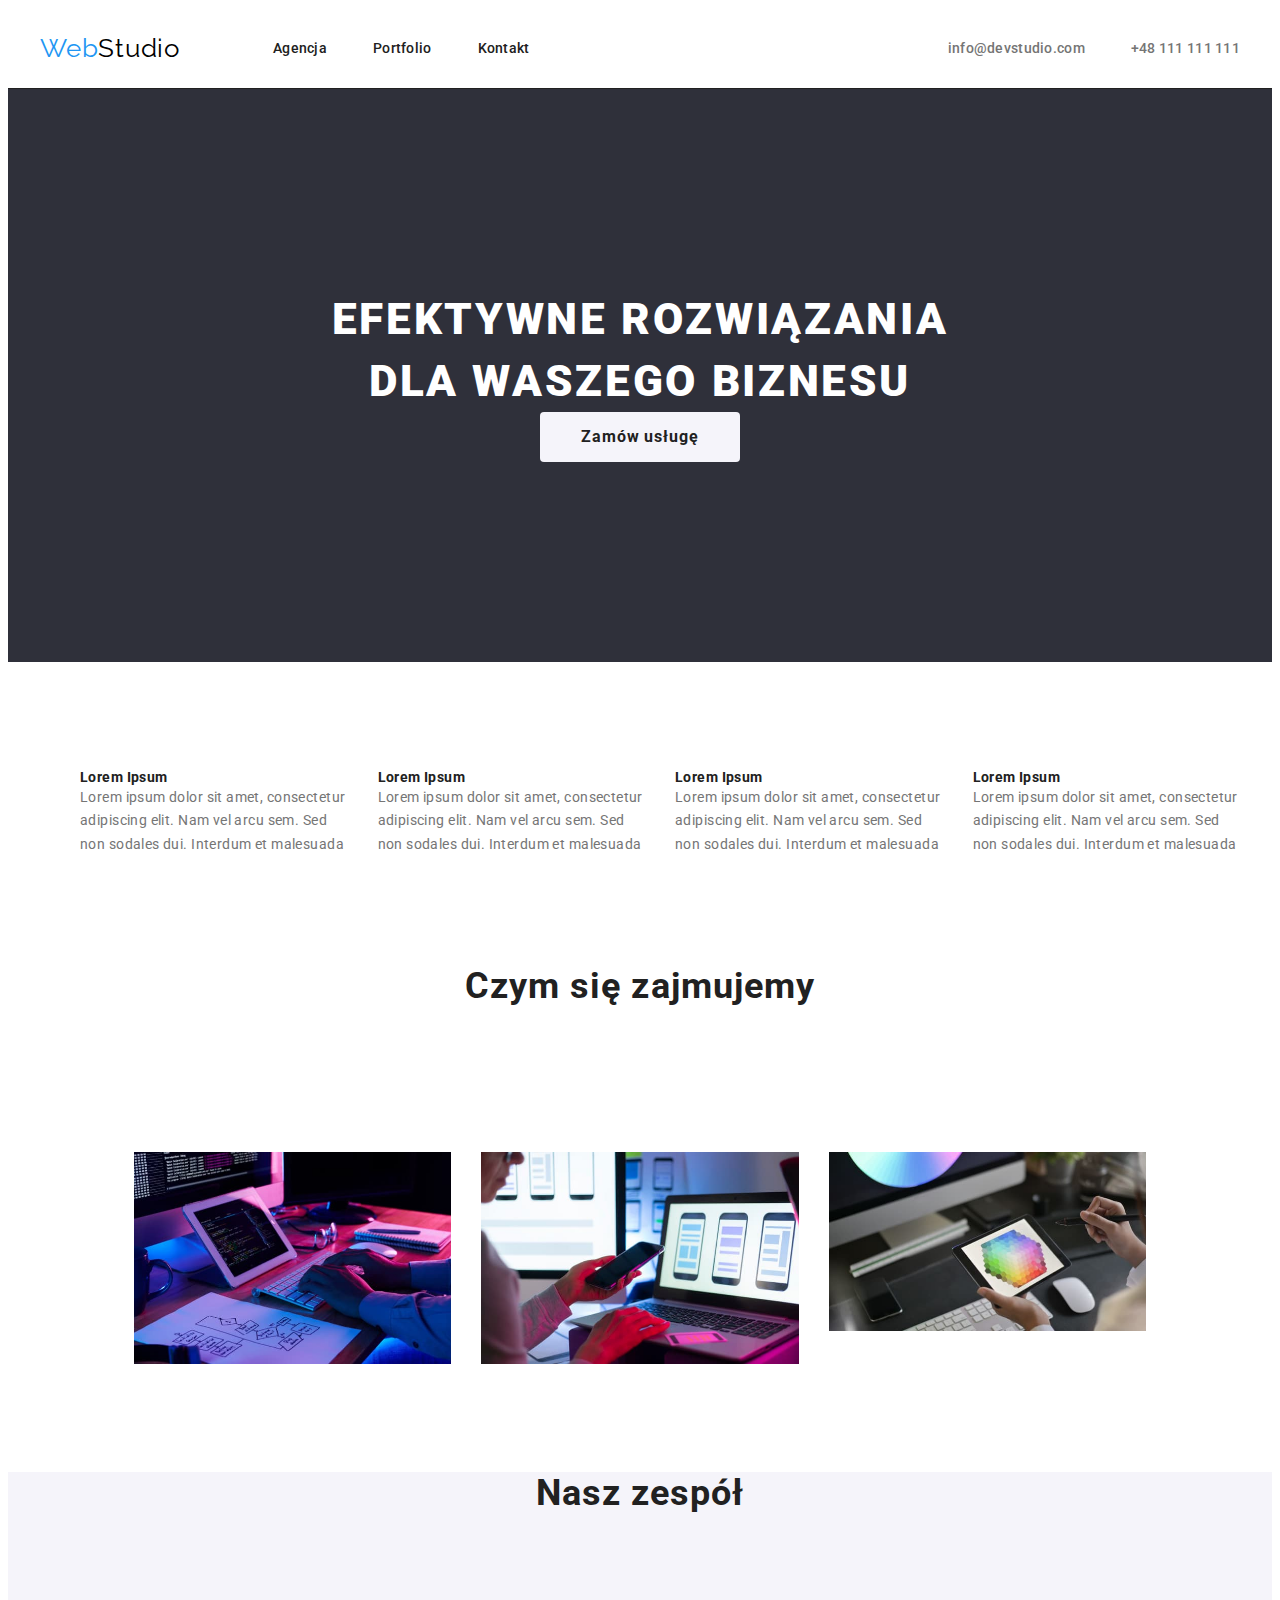
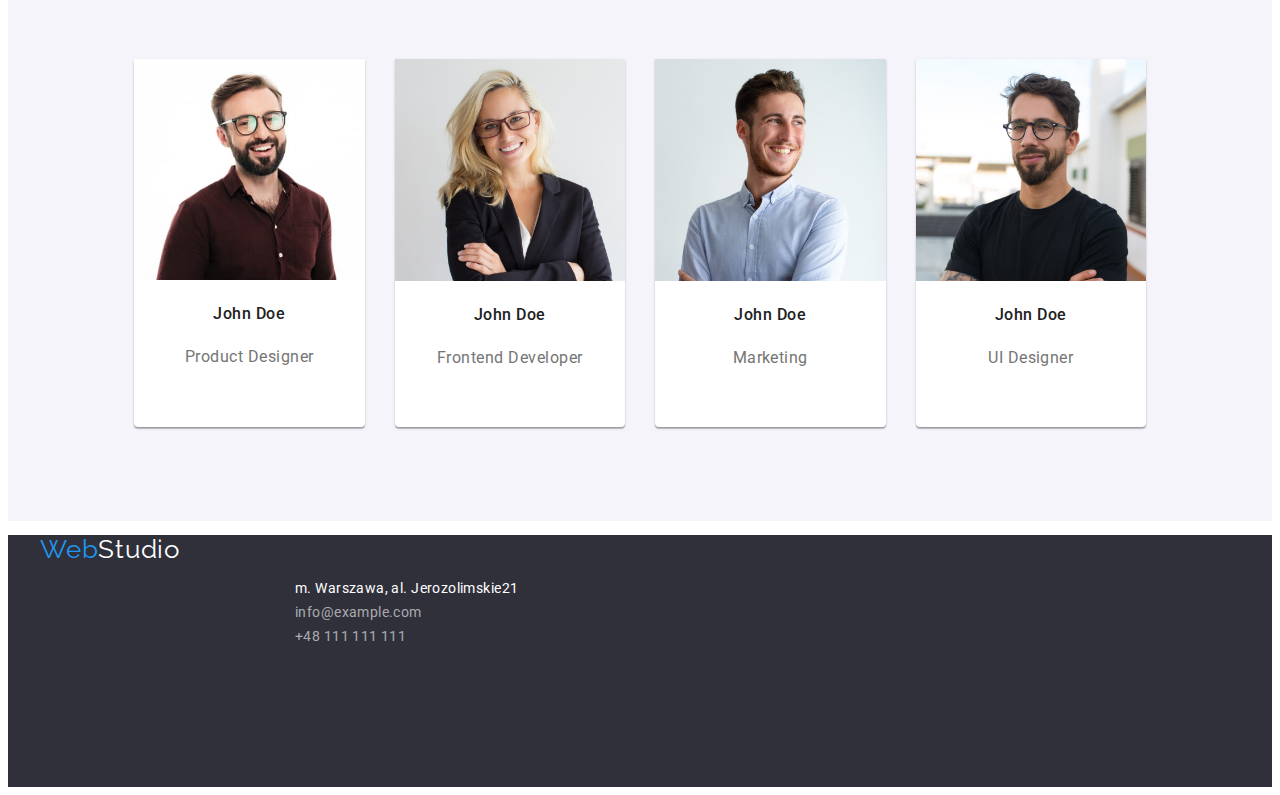
==== commit a69abaa9: "e" ====
--- a/index.html
+++ b/index.html
@@ -137,9 +137,11 @@
                 alt="zdjęcie product designera"
                 width="270"
               />
-              <h3 class="team-members">John Doe</h3>
+              <div class="image-infos">
+                <h3 class="team-members">John Doe</h3>
 
-              <p class="profession">Product Designer</p>
+                <p class="profession">Product Designer</p>
+              </div>
             </li>
             <li class="item list-item">
               <img
@@ -147,8 +149,10 @@
                 alt="zdjęcie frontend developera"
                 width="270"
               />
-              <h3 class="team-members">John Doe</h3>
-              <p class="profession">Frontend Developer</p>
+              <div class="image-infos">
+                <h3 class="team-members">John Doe</h3>
+                <p class="profession">Frontend Developer</p>
+              </div>
             </li>
             <li class="item list-item">
               <img
@@ -156,8 +160,10 @@
                 alt="zdjęcie marketingowca"
                 width="270"
               />
-              <h3 class="team-members">John Doe</h3>
-              <p class="profession">Marketing</p>
+              <div class="image-infos">
+                <h3 class="team-members">John Doe</h3>
+                <p class="profession">Marketing</p>
+              </div>
             </li>
             <li class="item list-item">
               <img
@@ -165,8 +171,10 @@
                 alt="zdjęcie UI designera"
                 width="270"
               />
-              <h3 class="team-members">John Doe</h3>
-              <p class="profession">UI Designer</p>
+              <div class="image-infos">
+                <h3 class="team-members">John Doe</h3>
+                <p class="profession">UI Designer</p>
+              </div>
             </li>
           </ul>
         </div>
@@ -175,8 +183,8 @@
     <footer class="main-footer">
       <div class="container">
         <a class="links" href="./index.html"
-          ><span class="main-card part-one footer-logo">Web</span
-          ><span class="main-card part-logo footer-logo">Studio</span></a
+          ><span class="main-card part-one">Web</span
+          ><span class="main-card part-logo">Studio</span></a
         >
         <address>
           <ul class="address">
--- a/css/styles.css
+++ b/css/styles.css
@@ -132,7 +132,7 @@
 
 .main-button:hover,
 .main-button:focus {
-  color: var(--background-button-color, #2196f3);
+  background-color: var(--background-button-color, #2196f3);
 }
 
 .button-text {
@@ -146,7 +146,7 @@
 
 .button-text:hover,
 .button-text:focus {
-  background-color: var(--secondary-text-color, #ffffff);
+  color: var(--secondary-text-color, #ffffff);
 }
 
 .header {
@@ -205,9 +205,21 @@
   text-align: center;
 }
 
+.image-infos {
+  display: flex;
+  flex-direction: column;
+  justify-content: space-evenly;
+  height: 110px;
+}
+
 .main-footer {
   background-color: var(--background-footer-color, #2f303a);
   height: 252px;
+
+  display: flex;
+  text-align: start;
+  margin: 0 auto;
+  padding: 0 auto;
 }
 
 .part-logo {
@@ -223,7 +235,6 @@
   letter-spacing: 0.03em;
   margin-bottom: 9px;
   margin-top: 20px;
-  text-align: center;
 }
 
 .digits:hover,
@@ -239,7 +250,6 @@
   line-height: 1.7;
   letter-spacing: 0.03em;
   margin-bottom: 9px;
-  text-align: center;
 }
 
 .contact:hover,
@@ -358,6 +368,7 @@
 
 .portfolio-section {
   margin-bottom: 94px;
+  width: 1200px;
 
   display: flex;
   flex-wrap: wrap;
@@ -365,7 +376,7 @@
 }
 
 .section-two {
-  padding: 94px 215px;
+  padding: 94px;
   display: flex;
   flex-direction: row;
   align-content: center;
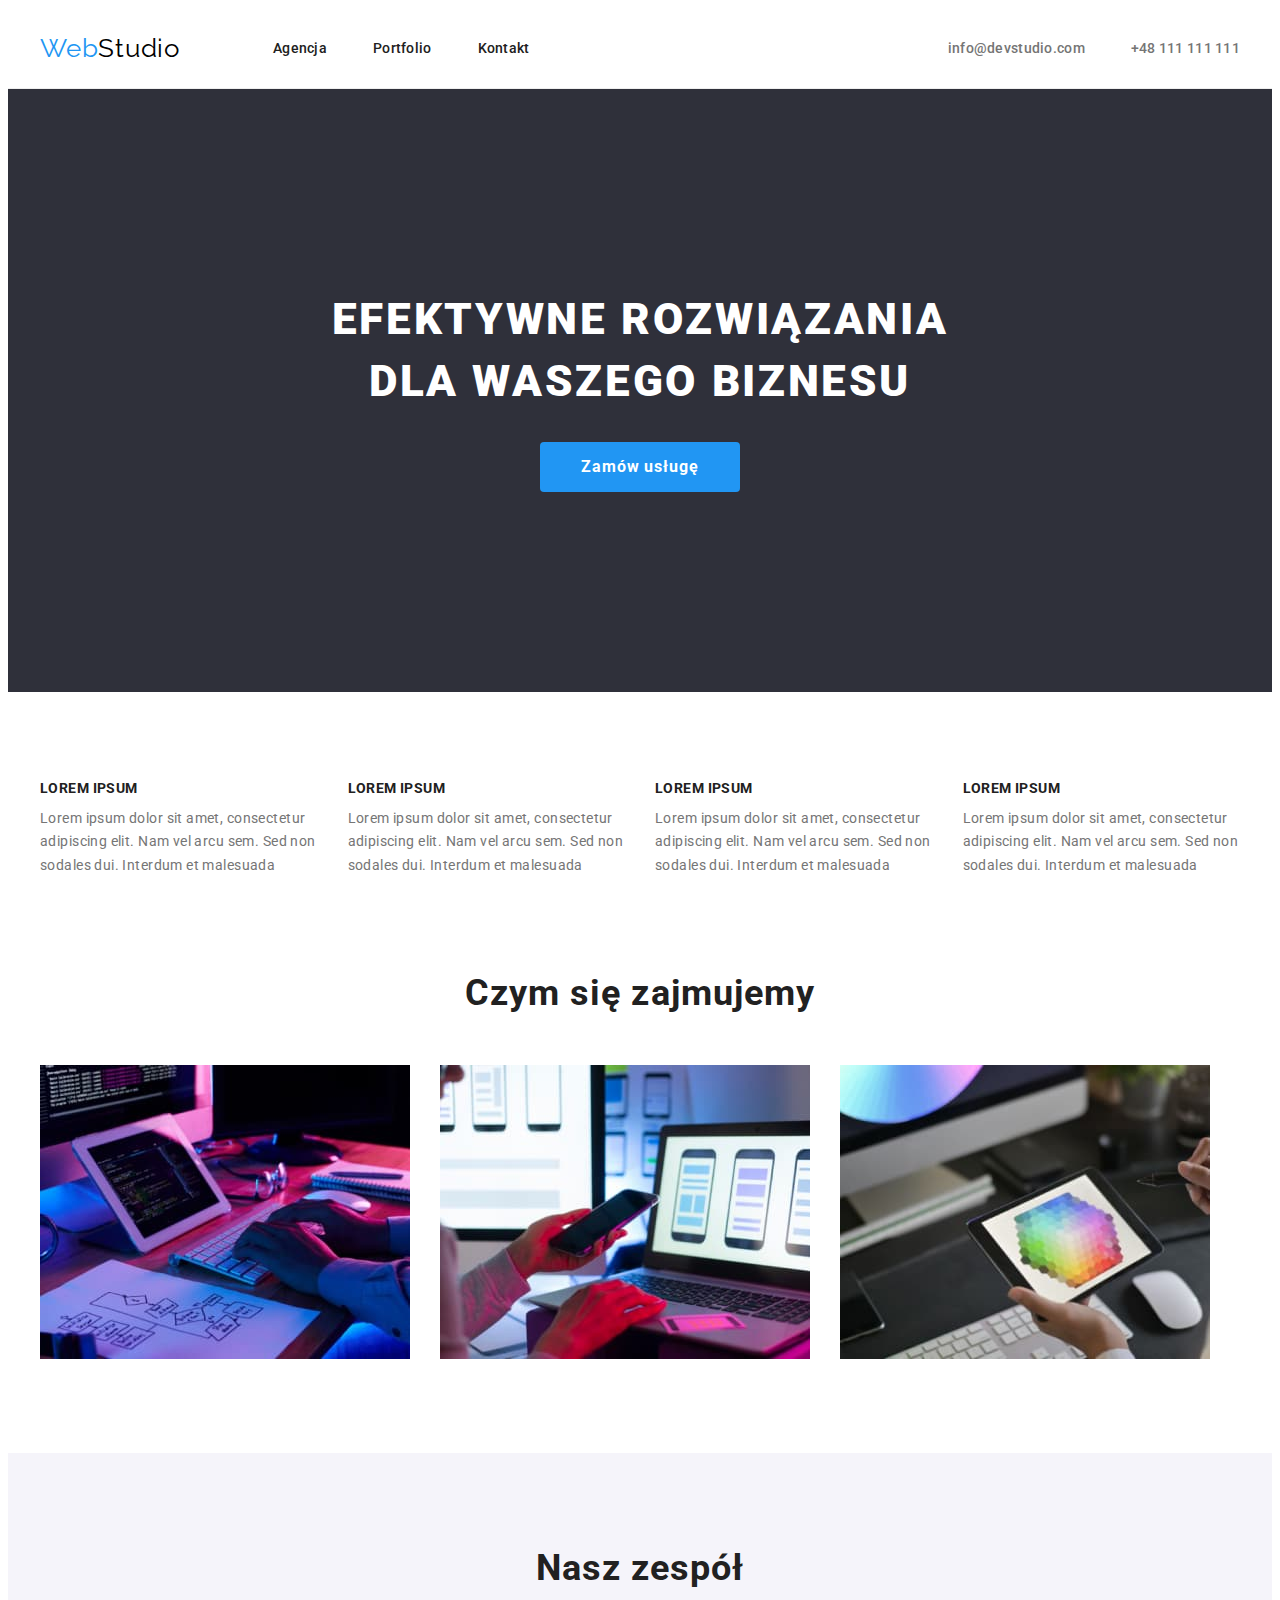
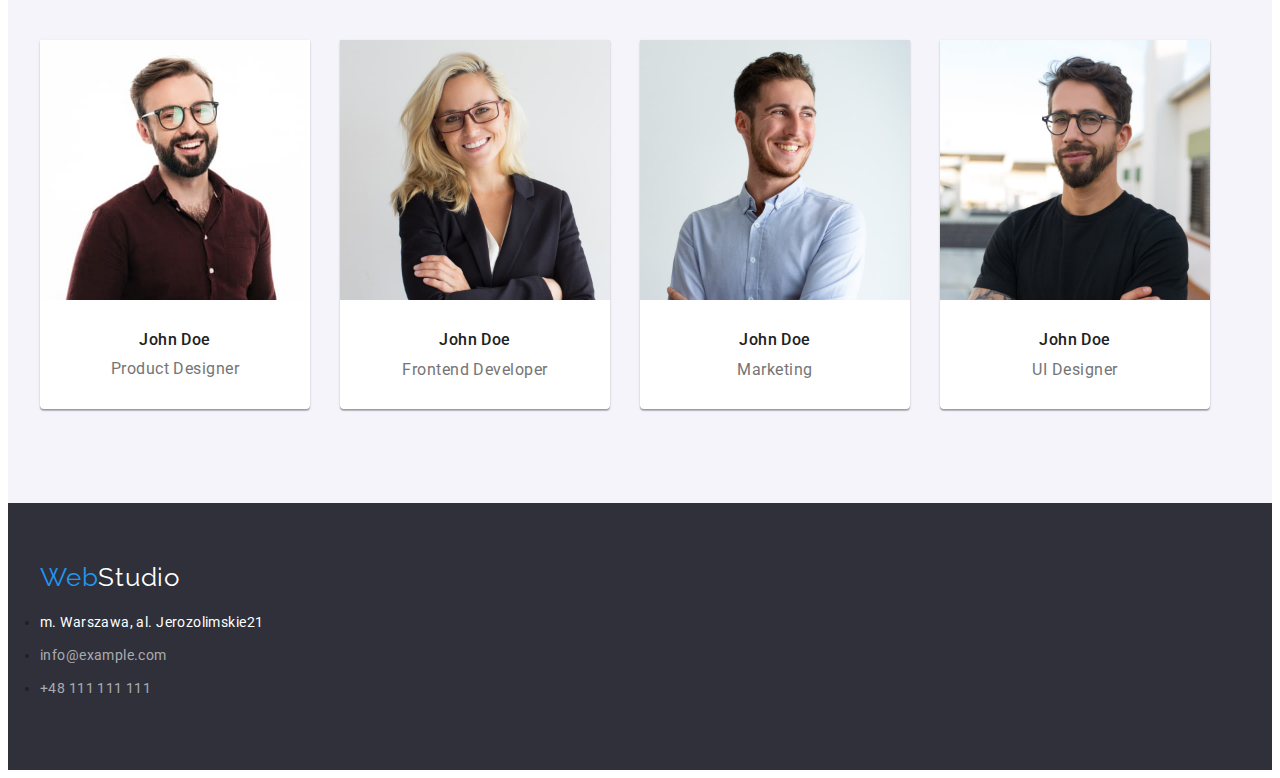
==== commit 34f4ebe3: "e" ====
--- a/index.html
+++ b/index.html
@@ -65,7 +65,7 @@
       </section>
       <section>
         <div class="container">
-          <ul class="section">
+          <ul class="features-list">
             <li class="list-item">
               <h3 class="header">Lorem Ipsum</h3>
               <p class="description">
@@ -98,7 +98,7 @@
         </div>
       </section>
       <section>
-        <div class="container">
+        <div class="container section">
           <h2 class="title">Czym się zajmujemy</h2>
           <ul class="section-two">
             <li class="list-item">
@@ -182,13 +182,12 @@
     </main>
     <footer class="main-footer">
       <div class="container">
-        <a class="links" href="./index.html"
-          ><span class="main-card part-one">Web</span
-          ><span class="main-card part-logo">Studio</span></a
+        <a class="links main-card part-one" href="./index.html"
+          >Web<span class="part-logo">Studio</span></a
         >
         <address>
           <ul class="address">
-            <li class="list-item">
+            <li class="address-item">
               <a
                 class="links digits"
                 href="https://goo.gl/maps/2fAuvZjree4Hr7bS9"
@@ -197,12 +196,12 @@
                 >m. Warszawa, al. Jerozolimskie21</a
               >
             </li>
-            <li class="list-item">
+            <li class="address-item">
               <a class="links contact" href="mailto:info@example.com"
                 >info@example.com</a
               >
             </li>
-            <li class="list-item">
+            <li class="address-item">
               <a class="links contact" href="tel:+48111111111"
                 >+48 111 111 111</a
               >
--- a/css/styles.css
+++ b/css/styles.css
@@ -87,7 +87,16 @@
   display: flex;
   flex-direction: row;
   gap: 46px;
+  margin: 0;
+  padding: 0;
   margin-left: auto;
+}
+
+.features-list {
+  display: flex;
+  gap: 30px;
+  margin: 0;
+  padding: 0;
 }
 
 .list-item {
@@ -97,7 +106,6 @@
 .item {
   background-color: var(--background-color, #ffffff);
   width: 270px;
-  height: 368px;
   box-shadow: 0px 1px 3px rgba(0, 0, 0, 0.12), 0px 1px 1px rgba(0, 0, 0, 0.14),
     0px 2px 1px rgba(0, 0, 0, 0.2);
   border-radius: 0px 0px 4px 4px;
@@ -117,12 +125,12 @@
   letter-spacing: 0.06em;
   width: 696px;
   text-align: center;
+  margin: 0 auto;
   margin-bottom: 30px;
-  margin: 0 auto;
 }
 
 .main-button {
-  background-color: var(--buttons-port-color, #f5f4fa);
+  background-color: var(--background-button-color, #2196f3);
   min-width: 200px;
   height: 50px;
   cursor: pointer;
@@ -132,11 +140,11 @@
 
 .main-button:hover,
 .main-button:focus {
-  background-color: var(--background-button-color, #2196f3);
+  background-color: var(--buttons-port-color, #f5f4fa);
 }
 
 .button-text {
-  color: var(--main-text-color, #212121);
+  color: var(--secondary-text-color, #ffffff);
   font-family: var(--main-font, "Roboto", sans-serif);
   font-weight: 700;
   font-size: 16px;
@@ -146,7 +154,7 @@
 
 .button-text:hover,
 .button-text:focus {
-  color: var(--secondary-text-color, #ffffff);
+  color: var(--main-text-color, #212121);
 }
 
 .header {
@@ -155,6 +163,9 @@
   font-size: 14px;
   line-height: 1.1;
   letter-spacing: 0.03em;
+  margin-bottom: 10px;
+  margin-top: 89px;
+  text-transform: uppercase;
 }
 
 .description {
@@ -184,6 +195,7 @@
 
 .team {
   background-color: var(--team-background-color, #f5f4fa);
+  padding: 94px 0;
 }
 
 .team-members {
@@ -194,6 +206,7 @@
   line-height: 1.2;
   letter-spacing: 0.03em;
   text-align: center;
+  margin-bottom: 10px;
 }
 
 .profession {
@@ -206,20 +219,14 @@
 }
 
 .image-infos {
-  display: flex;
   flex-direction: column;
   justify-content: space-evenly;
-  height: 110px;
+  padding: 30px;
 }
 
 .main-footer {
   background-color: var(--background-footer-color, #2f303a);
-  height: 252px;
-
-  display: flex;
-  text-align: start;
-  margin: 0 auto;
-  padding: 0 auto;
+  padding: 60px 0;
 }
 
 .part-logo {
@@ -268,6 +275,7 @@
   border: none;
   width: 93px;
   height: 38px;
+  margin-bottom: 50px;
 }
 
 .button {
@@ -307,7 +315,9 @@
   font-size: 18px;
   line-height: 2;
   letter-spacing: 0.06em;
-  text-align: center;
+  text-align: start;
+  padding-left: 24px;
+  padding-top: 20px;
 }
 
 .page-name {
@@ -316,7 +326,8 @@
   font-size: 16px;
   line-height: 1.7;
   letter-spacing: 0.03em;
-  text-align: center;
+  text-align: start;
+  padding-left: 24px;
 }
 
 .visually-hidden {
@@ -359,11 +370,6 @@
 .section {
   padding-top: 94px;
   padding-bottom: 94px;
-
-  display: flex;
-  flex-direction: row;
-  gap: 30px;
-  align-items: space-around;
 }
 
 .portfolio-section {
@@ -376,12 +382,10 @@
 }
 
 .section-two {
-  padding: 94px;
-  display: flex;
-  flex-direction: row;
-  align-content: center;
-  justify-content: center;
+  display: flex;
   gap: 30px;
+  margin: 0;
+  padding: 0;
 }
 
 .first-header {
@@ -391,15 +395,24 @@
   align-items: center;
 }
 
-address {
-  margin-left: 215px;
-}
-
 .primary-header {
-  border-bottom: 1px solid #212121;
+  border-bottom: 1px solid #21212113;
 }
 
 nav {
   margin-left: 93px;
-  margin-right: 93px;
-}
+}
+
+.address {
+  margin: 0;
+  padding: 0;
+  margin-top: 20px;
+}
+
+.address-item:not(last-child) {
+  margin-bottom: 9px;
+}
+
+.secondary-section {
+  padding: 94px 0;
+}
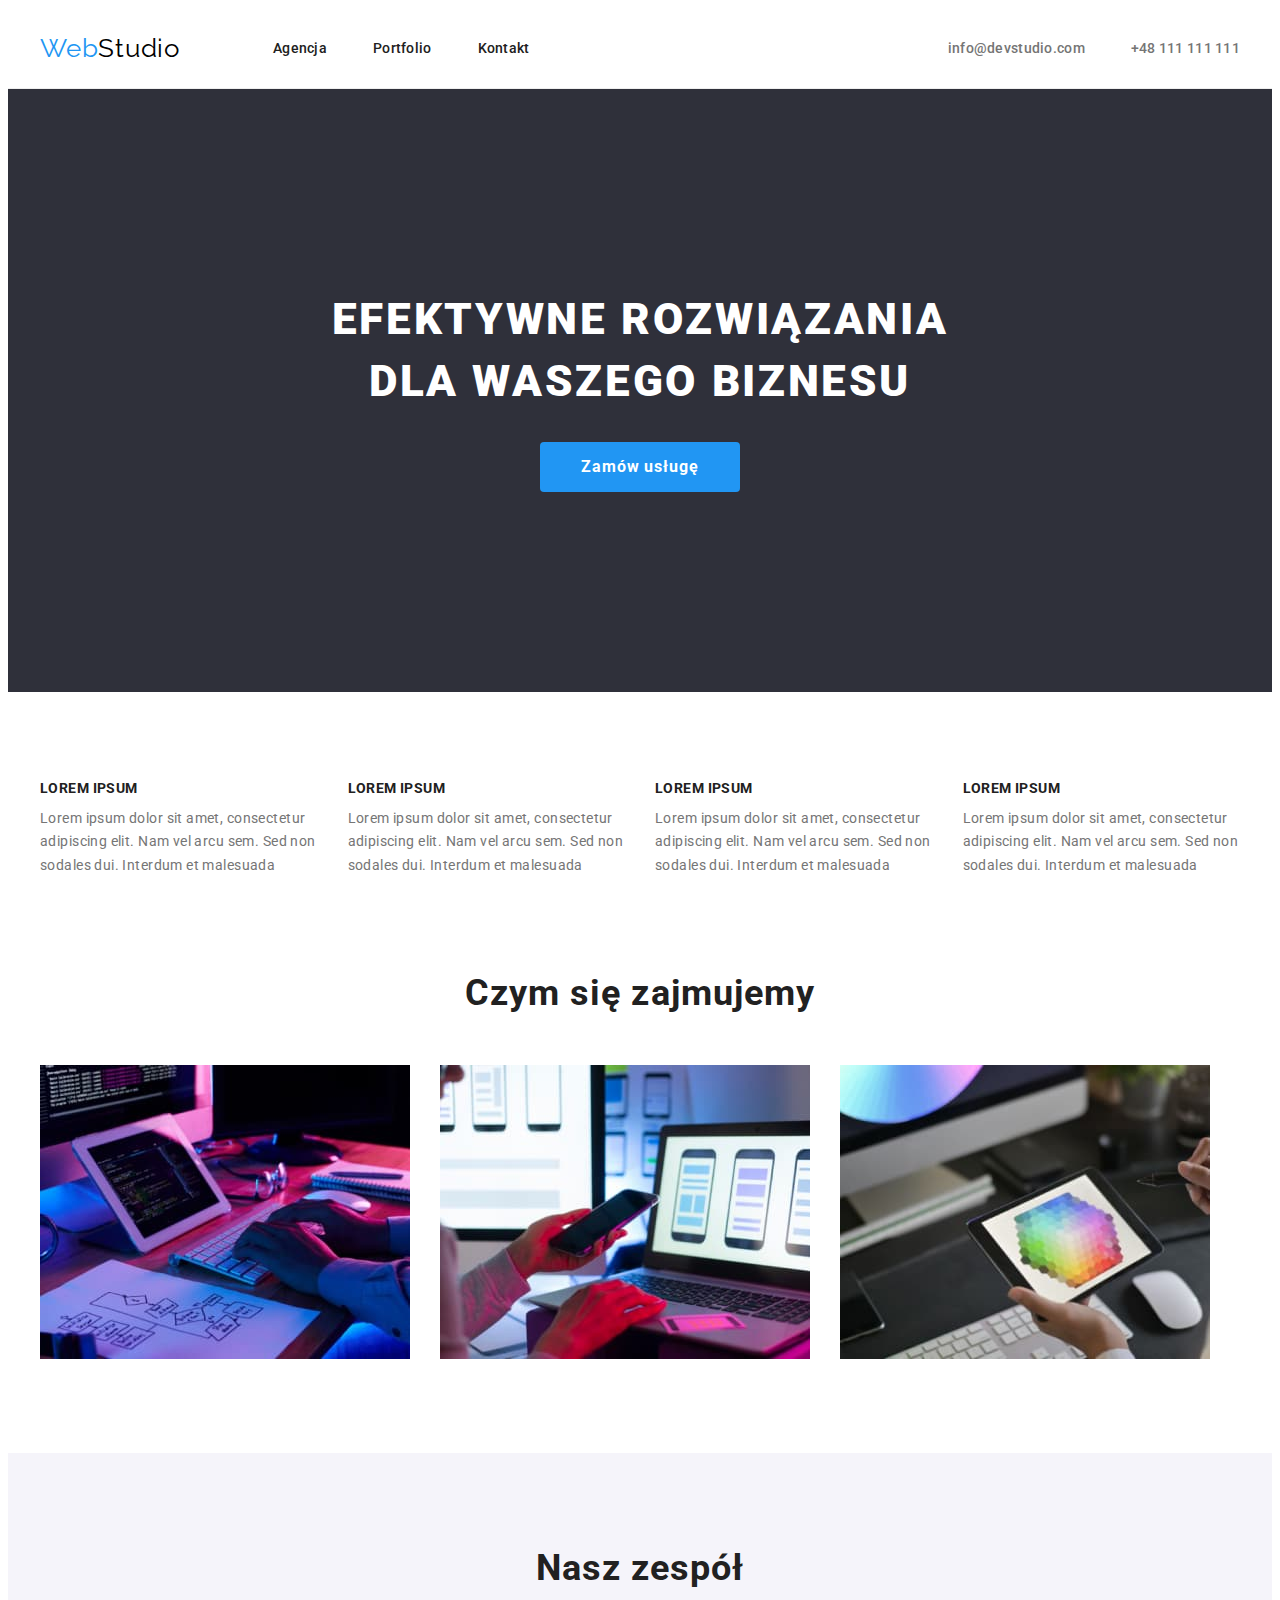
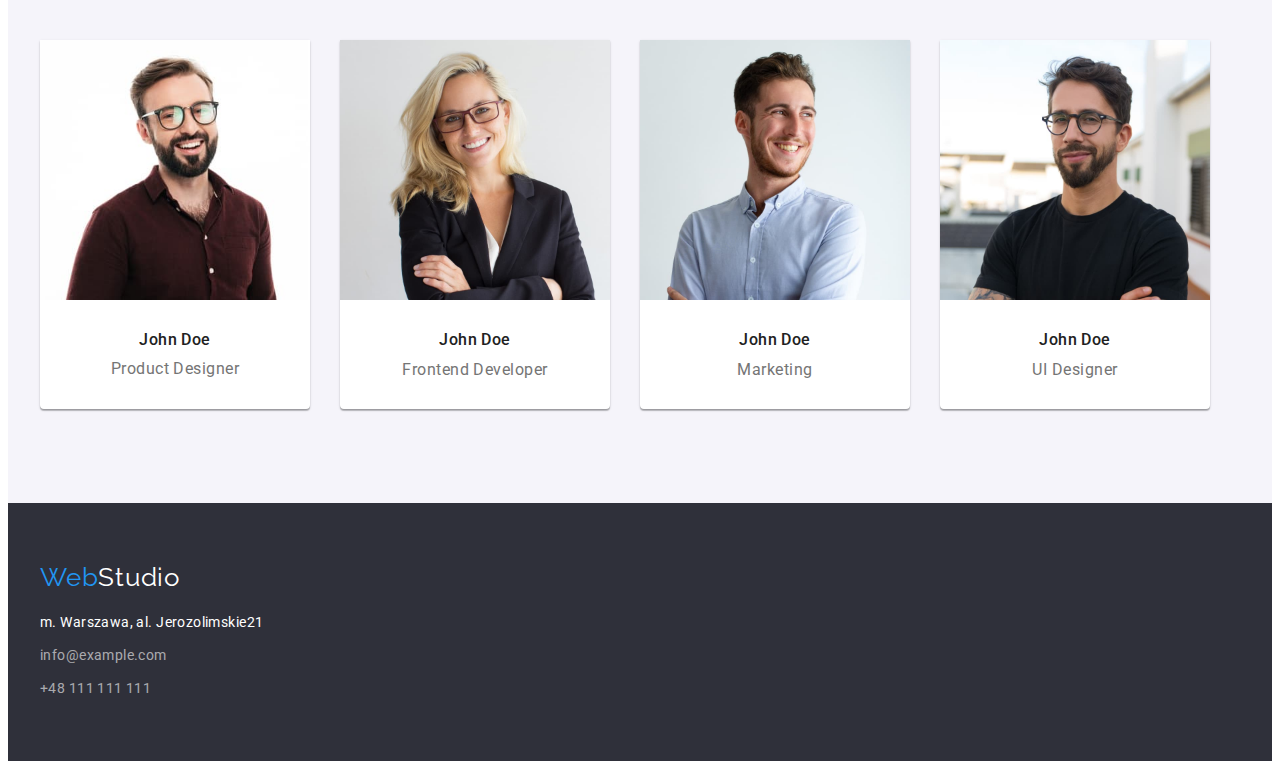
==== commit 3b23a1ac: "a" ====
--- a/index.html
+++ b/index.html
@@ -63,7 +63,7 @@
           </button>
         </div>
       </section>
-      <section>
+      <section class="main-description">
         <div class="container">
           <ul class="features-list">
             <li class="list-item">
@@ -97,8 +97,8 @@
           </ul>
         </div>
       </section>
-      <section>
-        <div class="container section">
+      <section class="section">
+        <div class="container">
           <h2 class="title">Czym się zajmujemy</h2>
           <ul class="section-two">
             <li class="list-item">
--- a/css/styles.css
+++ b/css/styles.css
@@ -71,7 +71,8 @@
 }
 
 .pages:hover,
-.pages:focus {
+.pages:focus,
+.pages:active {
   color: var(--secondary-font-color, #2196f3);
 }
 
@@ -164,7 +165,6 @@
   line-height: 1.1;
   letter-spacing: 0.03em;
   margin-bottom: 10px;
-  margin-top: 89px;
   text-transform: uppercase;
 }
 
@@ -181,6 +181,10 @@
   flex-direction: column;
   gap: 30px;
   padding: 94px;
+}
+
+.main-description {
+  padding-top: 89px;
 }
 
 .title {
@@ -273,9 +277,8 @@
   letter-spacing: 0.03em;
   cursor: pointer;
   border: none;
-  width: 93px;
-  height: 38px;
-  margin-bottom: 50px;
+  padding: 6px 25px;
+  border-radius: 4px;
 }
 
 .button {
@@ -285,6 +288,9 @@
   justify-content: center;
   align-items: center;
   gap: 8px;
+  margin: 0;
+  padding: 0;
+  margin-bottom: 50px;
 }
 
 .secondary-button:hover,
@@ -293,9 +299,7 @@
 }
 
 .secondary-item {
-  background-color: var(--background-color, #ffffff);
   width: 370px;
-  height: 404px;
   border: 1px solid #eeeeee;
 }
 
@@ -328,6 +332,7 @@
   letter-spacing: 0.03em;
   text-align: start;
   padding-left: 24px;
+  padding-bottom: 20px;
 }
 
 .visually-hidden {
@@ -372,18 +377,10 @@
   padding-bottom: 94px;
 }
 
-.portfolio-section {
-  margin-bottom: 94px;
-  width: 1200px;
-
+.section-two {
   display: flex;
   flex-wrap: wrap;
   gap: 30px;
-}
-
-.section-two {
-  display: flex;
-  gap: 30px;
   margin: 0;
   padding: 0;
 }
@@ -403,16 +400,20 @@
   margin-left: 93px;
 }
 
+address {
+  margin-top: 20px;
+}
+
 .address {
   margin: 0;
   padding: 0;
-  margin-top: 20px;
-}
-
-.address-item:not(last-child) {
+  list-style: none;
+}
+
+.address-item:not(:last-child) {
   margin-bottom: 9px;
 }
 
 .secondary-section {
-  padding: 94px 0;
-}
+  padding: 94px 15px;
+}
